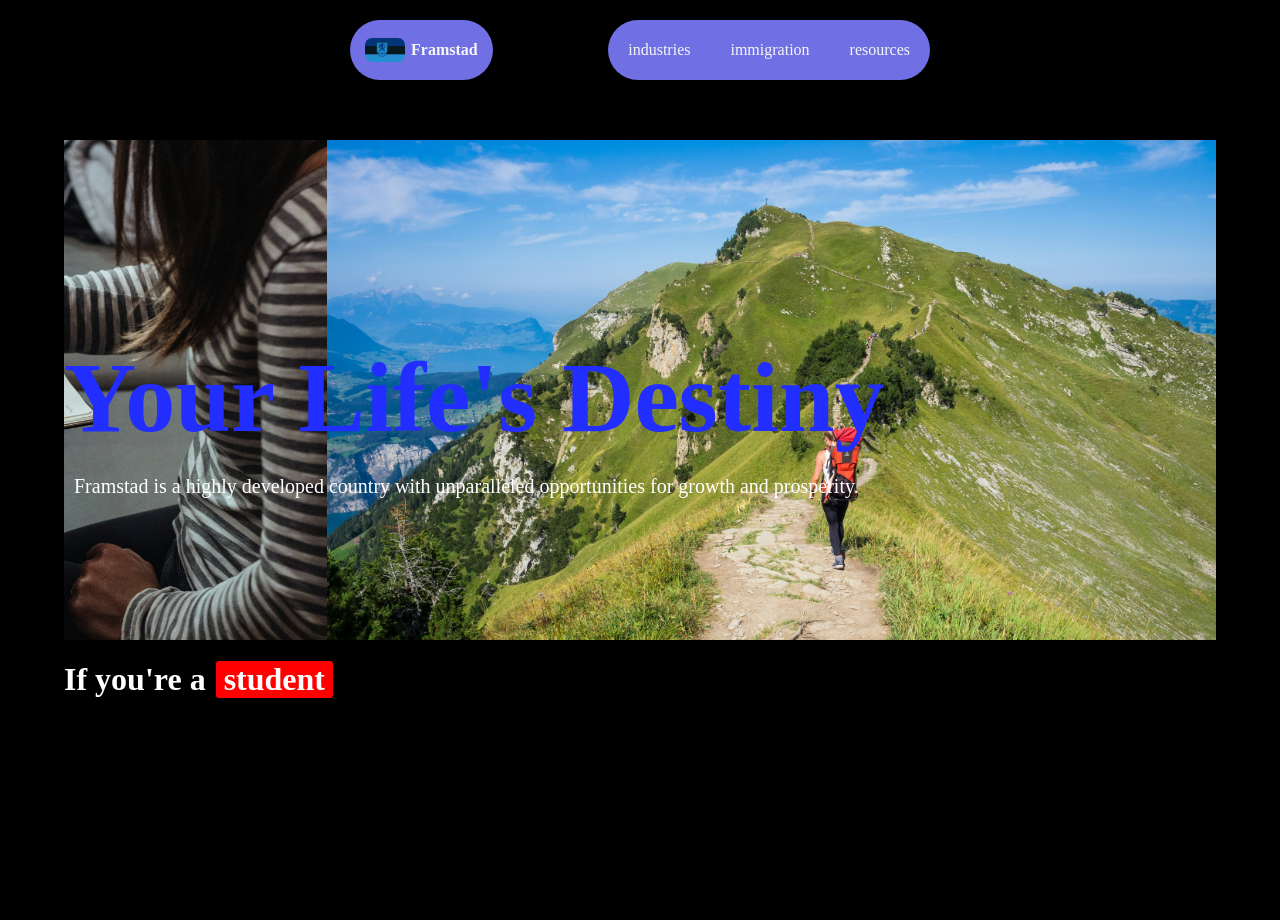
==== home.html @ c0bab6f6 "[feature] initial works..." ====
<!DOCTYPE html>
<html>
    <head>
        <link rel="stylesheet" href="home_style.css">
    </head>
    <body>
        <div class="container">
            <div class="logo">
                <img src="resources/imgs/Document.png" width=40px>
                <p>Framstad</p>
            </div>

            <div class="nav-bar">
                <a>industries</a>
                <a>immigration</a>
                <a>resources</a>
            </div>
        </div>
        <div class="main-content">
            <div class="slider">
                <div class="overlay">
                    <h1>Your Life's Destiny</h1>
                    <p>Framstad is a highly developed country with unparalleled opportunities for growth and prosperity.</p>
                </div>
                <div class="track">
                    <img src="resources/narrative_imgs/img1.jpg" />
                    <img src="resources/narrative_imgs/img2.jpg" />
                    <img src="resources/narrative_imgs/img3.jpg" />
                    <img src="resources/narrative_imgs/img4.jpg" />
                    <img src="resources/narrative_imgs/img1.jpg" />
                    <img src="resources/narrative_imgs/img2.jpg" />
                    <img src="resources/narrative_imgs/img3.jpg" />
                    <img src="resources/narrative_imgs/img4.jpg" />
                    <img src="resources/narrative_imgs/img1.jpg" />
                    <img src="resources/narrative_imgs/img2.jpg" />
                    <img src="resources/narrative_imgs/img3.jpg" />
                    <img src="resources/narrative_imgs/img4.jpg" />
                    <img src="resources/narrative_imgs/img1.jpg" />
                    <img src="resources/narrative_imgs/img2.jpg" />
                </div>
            </div>
            <div class="info-section">
                <h1 style="font-family:'Space Grotesk'">If you're a </h1>
                <h1 style="font-family:'Space Grotesk'" id="rotator"></h1>
            </div>
                
            
            
        </div>
        
        <script src="script.js"></script>
    </body>
</html>
---- home_style.css ----
.container {
    display: flex;
    align-items: center;
    justify-content: space-between;
    max-width: 580px;

    margin-top: 20px;
    margin-left: auto;
    margin-right: auto;

}


.logo {
    display: flex;
    gap: 6px;
    align-items: center;
    height:60px;
    padding-left:15px;
    padding-right:15px;

    font-family: "Space Grotesk";
    font-weight: bolder;

    border-radius: 100px;
    background-color:rgb(112, 112, 228);
    transition: background-color 0.5s;

    cursor: pointer;
}
.logo img {
    object-fit: contain;
    border-radius: 7px;
}
.logo p {
    color: whitesmoke;
    
    transition: color 0.3s;
}
.logo:hover p {
    color: rgb(94, 61, 155);
}
.logo:hover {
    background-color:rgb(136, 180, 235);
}

.nav-bar {
    display: flex;
    align-items: center;
    justify-content:space-between;

    height:60px;

    border-radius: 100px;
    background-color:rgb(112, 112, 228);
}
.nav-bar a {
    padding: 14px;
    padding-left: 10px;
    padding-right: 10px;

    margin-left: 10px;
    margin-right: 10px;

    cursor: pointer;
    border-radius: 100px;
    color: whitesmoke;
    transition: background-color 0.5s;
    transition: color 0.3s;
}
.nav-bar a:hover {
    background-color:rgb(136, 180, 235);
    color: rgb(94, 61, 155);
}

body {
    background-color:black;
    width: 90vw;
    height: 100vh;
    margin: 0;
    margin-left:auto;
    margin-right:auto;
    padding: 0;
}
* {
    color:white;
    font-family: "Sora";
}

.info-section {
    display: flex;
    justify-content: flex-start;
    gap:10px;

    margin-left: auto;
    margin-right: auto;
}

#rotator {
    position: relative;
    min-width: 180px;
    font-weight: 600;
}
#rotator::after {
    content: "student";
    animation: rotate-text 3s steps(1, end) infinite;
    display: inline-block;
    background-color: rgb(255, 0, 0);
    padding: 0 8px;
    border-radius: 3px;
}
@keyframes rotate-text {
    0% { content: "student"; }
    33% { content: "doctor"; }
    66% { content: "startup founder"; }
    100% { content: "student"; }
}


.slider {
    margin-top: 60px;
    overflow: hidden;
    width: 100%;
    position: relative;
}
.overlay {
    position: absolute;
    top: 200px;
    left: 0;
    width: 100%;
    height: 100%;
    pointer-events: none;
    z-index: 2;
}
.overlay h1 {
    font-family:'Space Grotesk';
    width:100vw;
    color:rgb(34, 45, 255);
    font-size: 100px;
    margin: 0;
}
.overlay p {
    margin-left: 10px;
    font-size: 20px;
}
.track {
  display: flex;
  width: max-content;
  animation: roll 25s linear;
}
.track img {
  height: 500px;
  flex-shrink: 0;
}
@keyframes scroll-once {
  from {
    transform: translateX(0);
  }
  to {
    transform: translateX(var(--end));
  }
}


@media(max-width: 600px) {
    body {
        width: 100vw;
    }
}
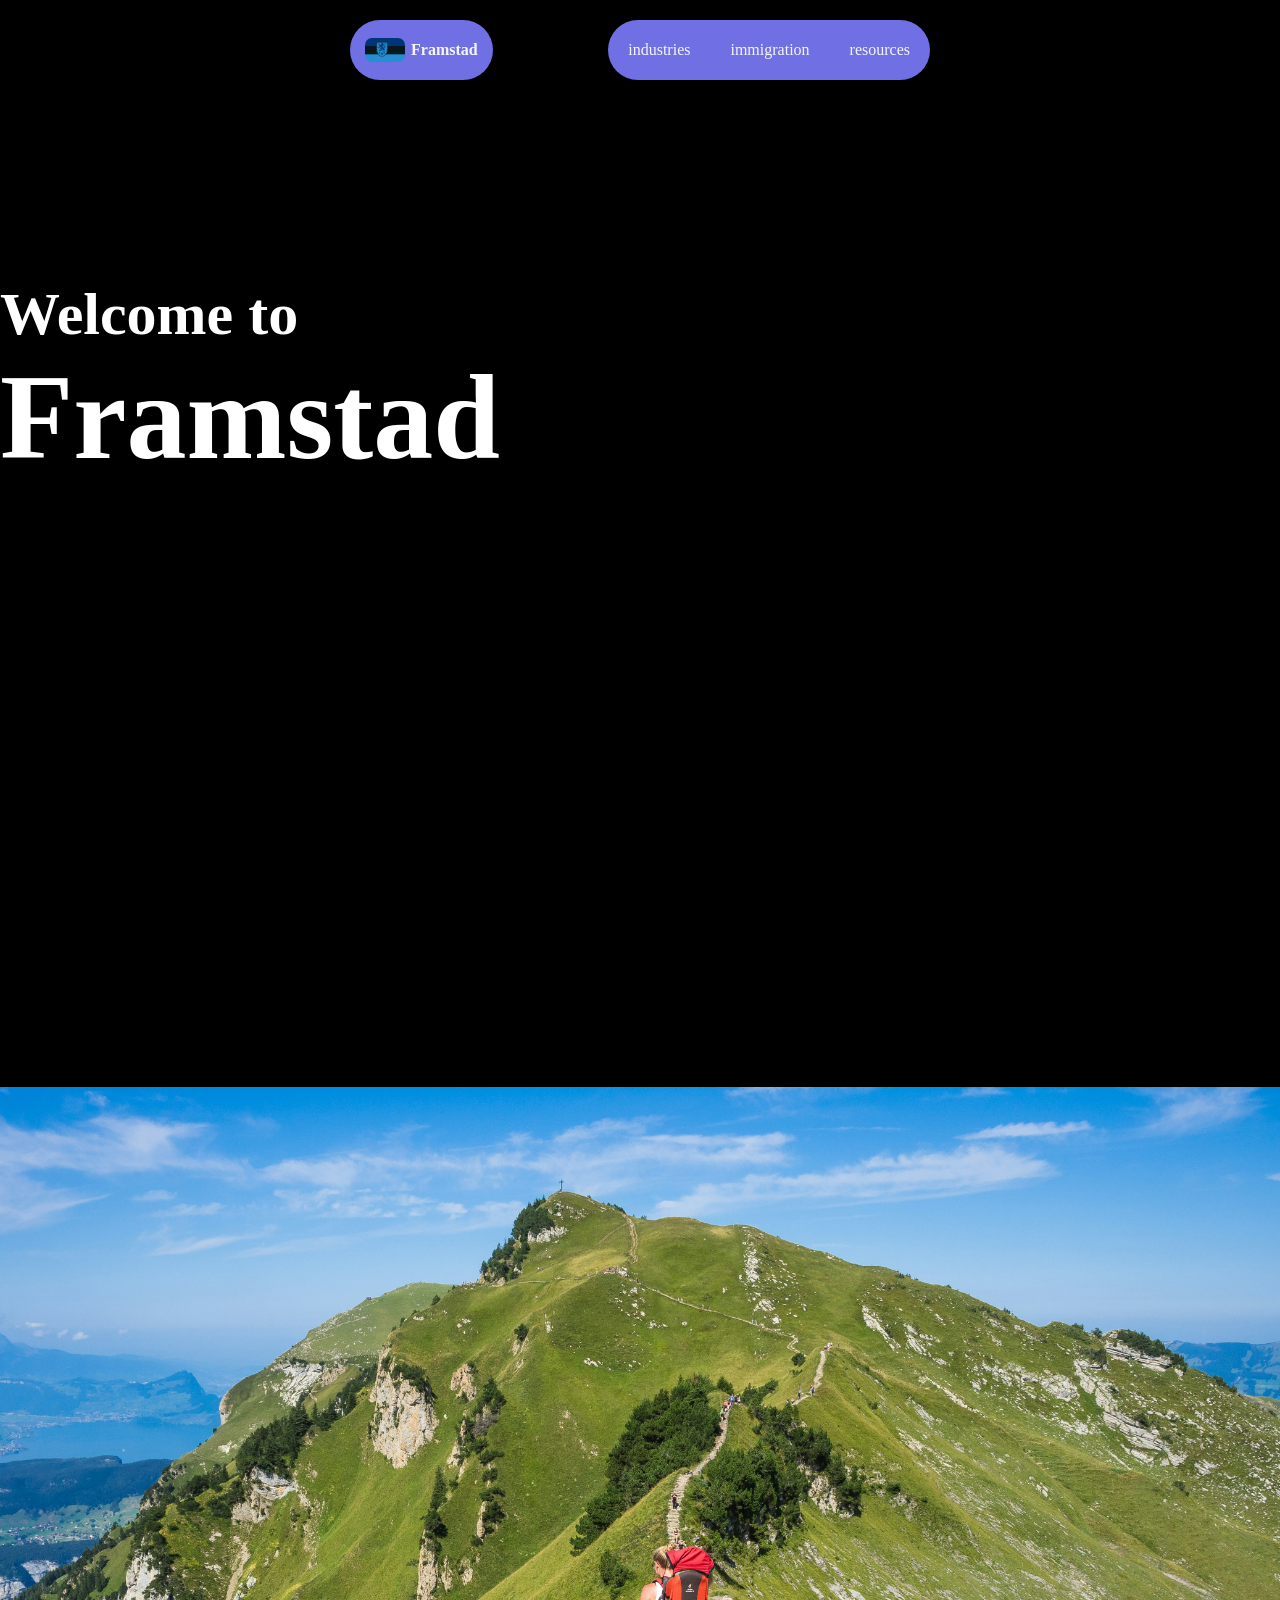
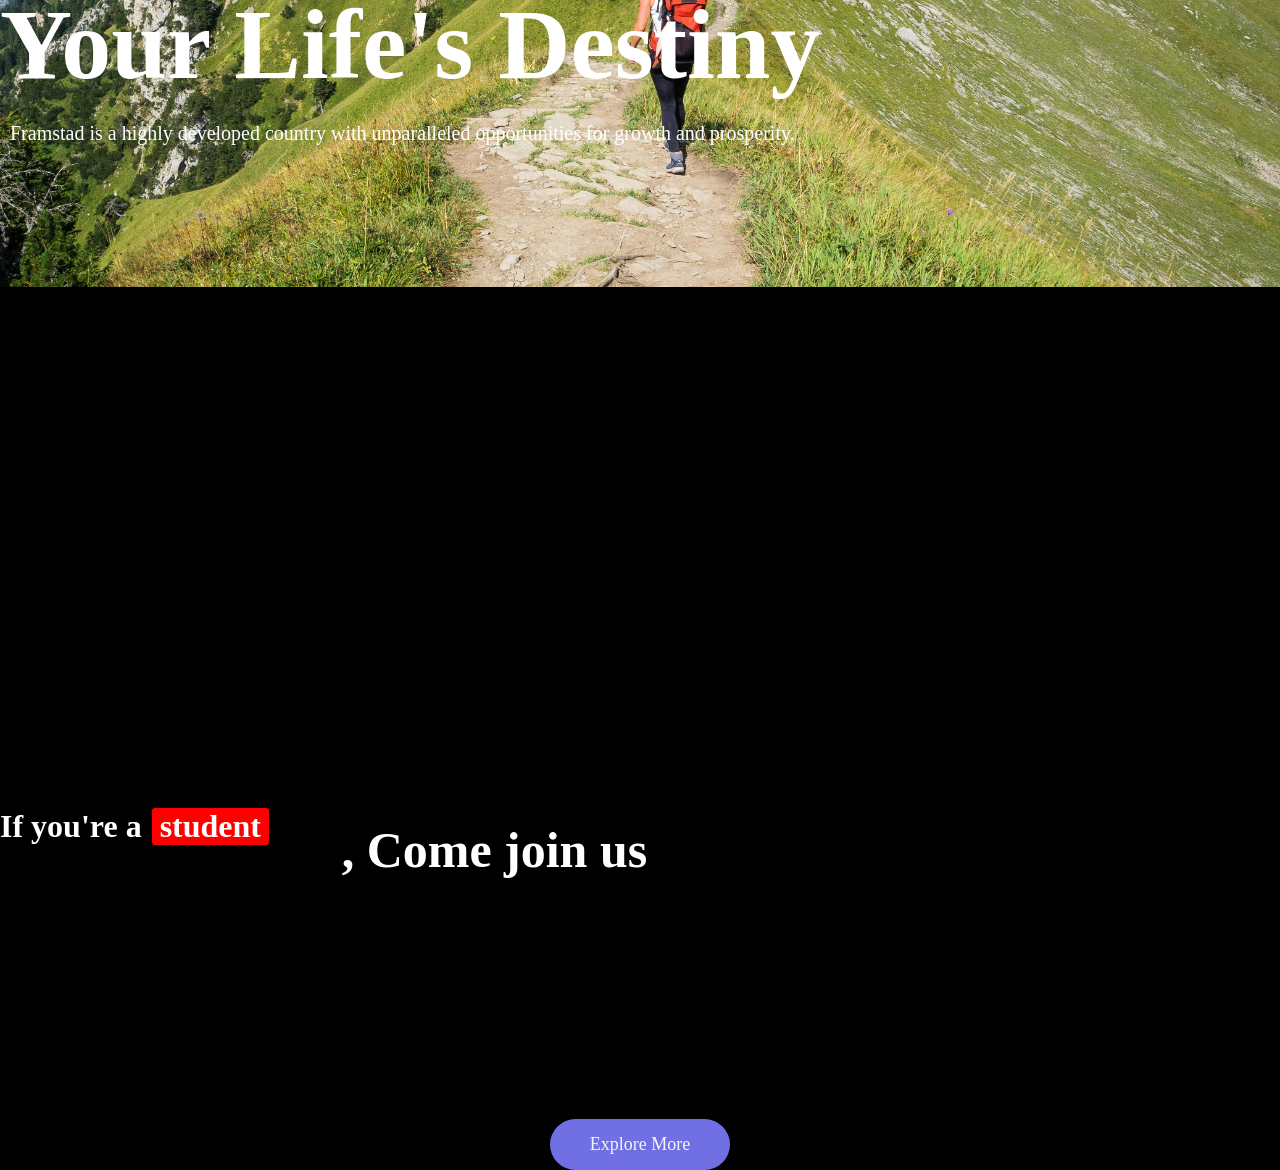
==== commit e0bf52dd: "[feature] main page finished" ====
--- a/home.html
+++ b/home.html
@@ -16,7 +16,14 @@
                 <a>resources</a>
             </div>
         </div>
+        <video class="title-video" autoplay muted loop>
+            <source src="resources/14523608_3840_2160_30fps.mp4" type="video/mp4">
+        </video>
         <div class="main-content">
+            <div class="title">
+                <h1 style="font-family:'Space Grotesk'; font-size:60px;">Welcome to</h1>
+                <h1 style="font-family:'Space Grotesk'; font-size:120px; margin-bottom:50px;">Framstad</h1>
+            </div>
             <div class="slider">
                 <div class="overlay">
                     <h1>Your Life's Destiny</h1>
@@ -42,10 +49,9 @@
             <div class="info-section">
                 <h1 style="font-family:'Space Grotesk'">If you're a </h1>
                 <h1 style="font-family:'Space Grotesk'" id="rotator"></h1>
+                <h1 id="text" style="font-family:'Space Grotesk'">, Come join us</h1>
             </div>
-                
-            
-            
+            <button class="explore-more">Explore More</button>
         </div>
         
         <script src="script.js"></script>
--- a/home_style.css
+++ b/home_style.css
@@ -8,6 +8,26 @@
     margin-left: auto;
     margin-right: auto;
 
+}
+.title-video {
+    position: fixed;
+    top: 0;
+    left: 0;
+    width: 100vw;
+    height: 100vh;
+    object-fit: cover;
+    z-index: -1;
+    opacity: 1;
+    transition: opacity 0.8s ease-in-out;
+}
+.title {
+    position: relative;
+    justify-self:center;
+    margin-top: 200px;
+}
+.title h1 {
+    margin:0;
+    z-index: 1;
 }
 
 
@@ -73,28 +93,45 @@
     color: rgb(94, 61, 155);
 }
 
-body {
-    background-color:black;
-    width: 90vw;
-    height: 100vh;
-    margin: 0;
-    margin-left:auto;
-    margin-right:auto;
-    padding: 0;
-}
-* {
-    color:white;
-    font-family: "Sora";
+
+.slider {
+    position: relative;
+    overflow: hidden;
 }
 
 .info-section {
     display: flex;
     justify-content: flex-start;
     gap:10px;
-
-    margin-left: auto;
-    margin-right: auto;
-}
+    padding-top: 500px;
+    padding-bottom: 100px;
+    justify-self:center;
+}
+.explore-more {
+    display: block;
+    margin: 100px auto 150px auto;
+    padding: 15px 40px;
+    font-size: 18px;
+    font-family: 'Space Grotesk';
+    background-color: rgb(112, 112, 228);
+    color: whitesmoke;
+    border: none;
+    border-radius: 100px;
+    cursor: pointer;
+    transition: background-color 0.3s;
+}
+.explore-more:hover {
+    background-color: rgb(136, 180, 235);
+}
+.explore-more:hover {
+    background-color: rgb(136, 180, 235);
+}
+.info-section #text {
+    align-self:center;
+    margin-bottom: 40px;
+    font-size: 50px;
+}
+
 
 #rotator {
     position: relative;
@@ -118,14 +155,14 @@
 
 
 .slider {
-    margin-top: 60px;
+    margin-top: 600px;
     overflow: hidden;
     width: 100%;
     position: relative;
 }
 .overlay {
     position: absolute;
-    top: 200px;
+    top: 500px;
     left: 0;
     width: 100%;
     height: 100%;
@@ -135,7 +172,7 @@
 .overlay h1 {
     font-family:'Space Grotesk';
     width:100vw;
-    color:rgb(34, 45, 255);
+    /* color:rgb(34, 45, 255); */
     font-size: 100px;
     margin: 0;
 }
@@ -149,8 +186,22 @@
   animation: roll 25s linear;
 }
 .track img {
-  height: 500px;
+  height: 800px;
   flex-shrink: 0;
+}
+
+
+body {
+    background-color:black;
+    height: 100vh;
+    margin: 0;
+    margin-left:auto;
+    margin-right:auto;
+    padding: 0;
+}
+* {
+    color:white;
+    font-family: "Sora";
 }
 @keyframes scroll-once {
   from {
@@ -160,10 +211,3 @@
     transform: translateX(var(--end));
   }
 }
-
-
-@media(max-width: 600px) {
-    body {
-        width: 100vw;
-    }
-}
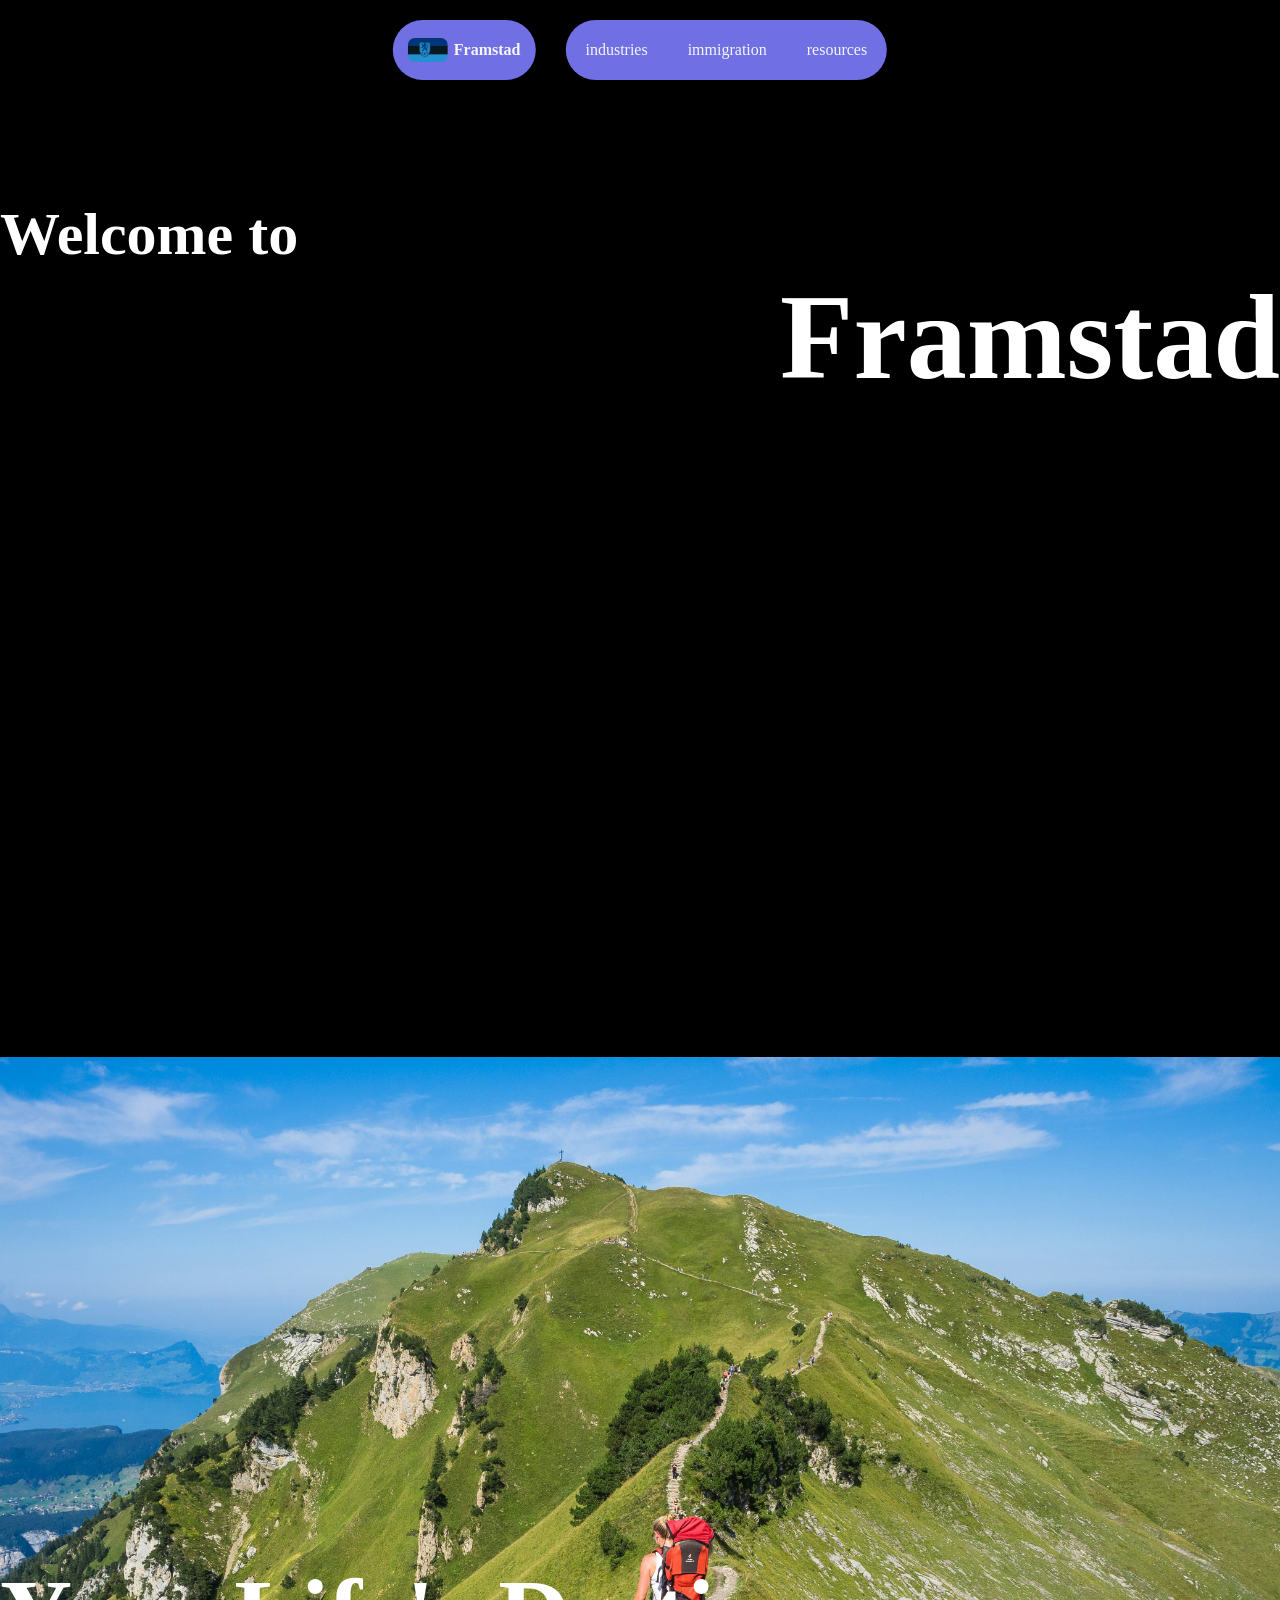
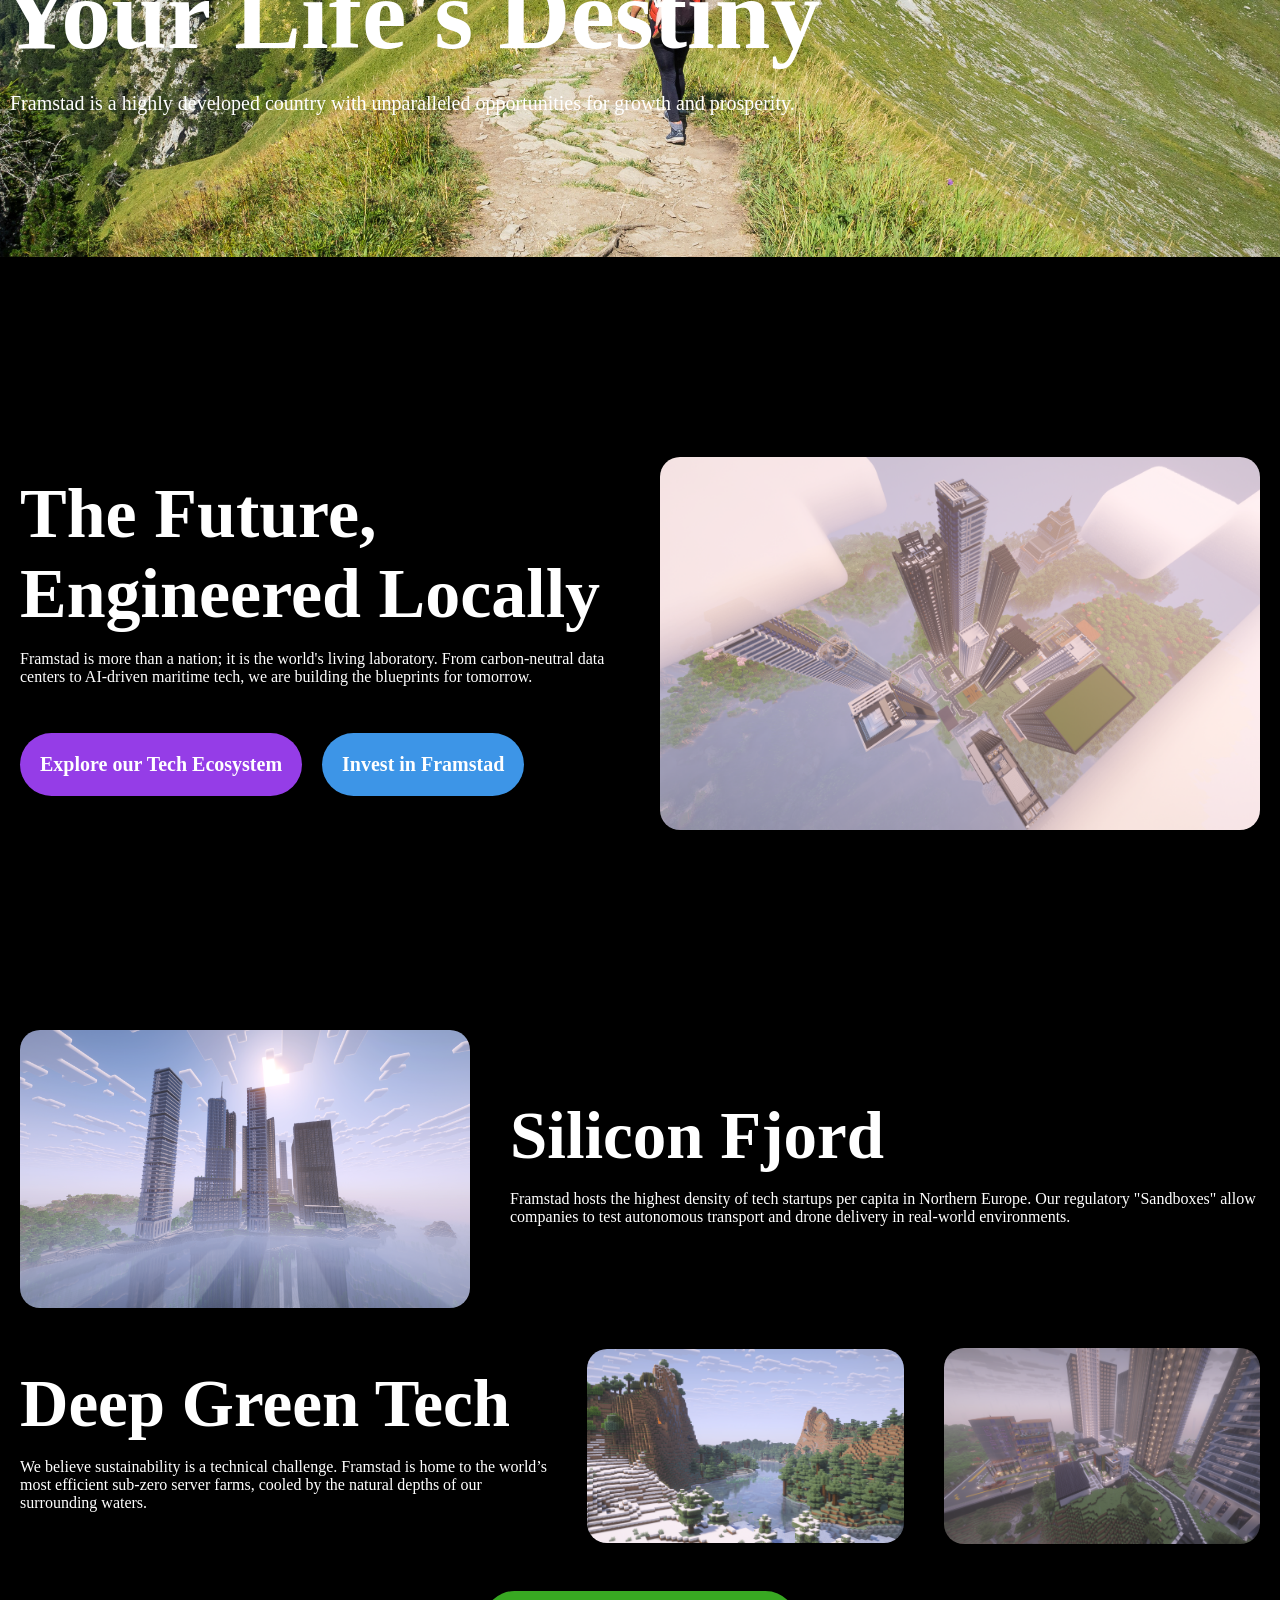
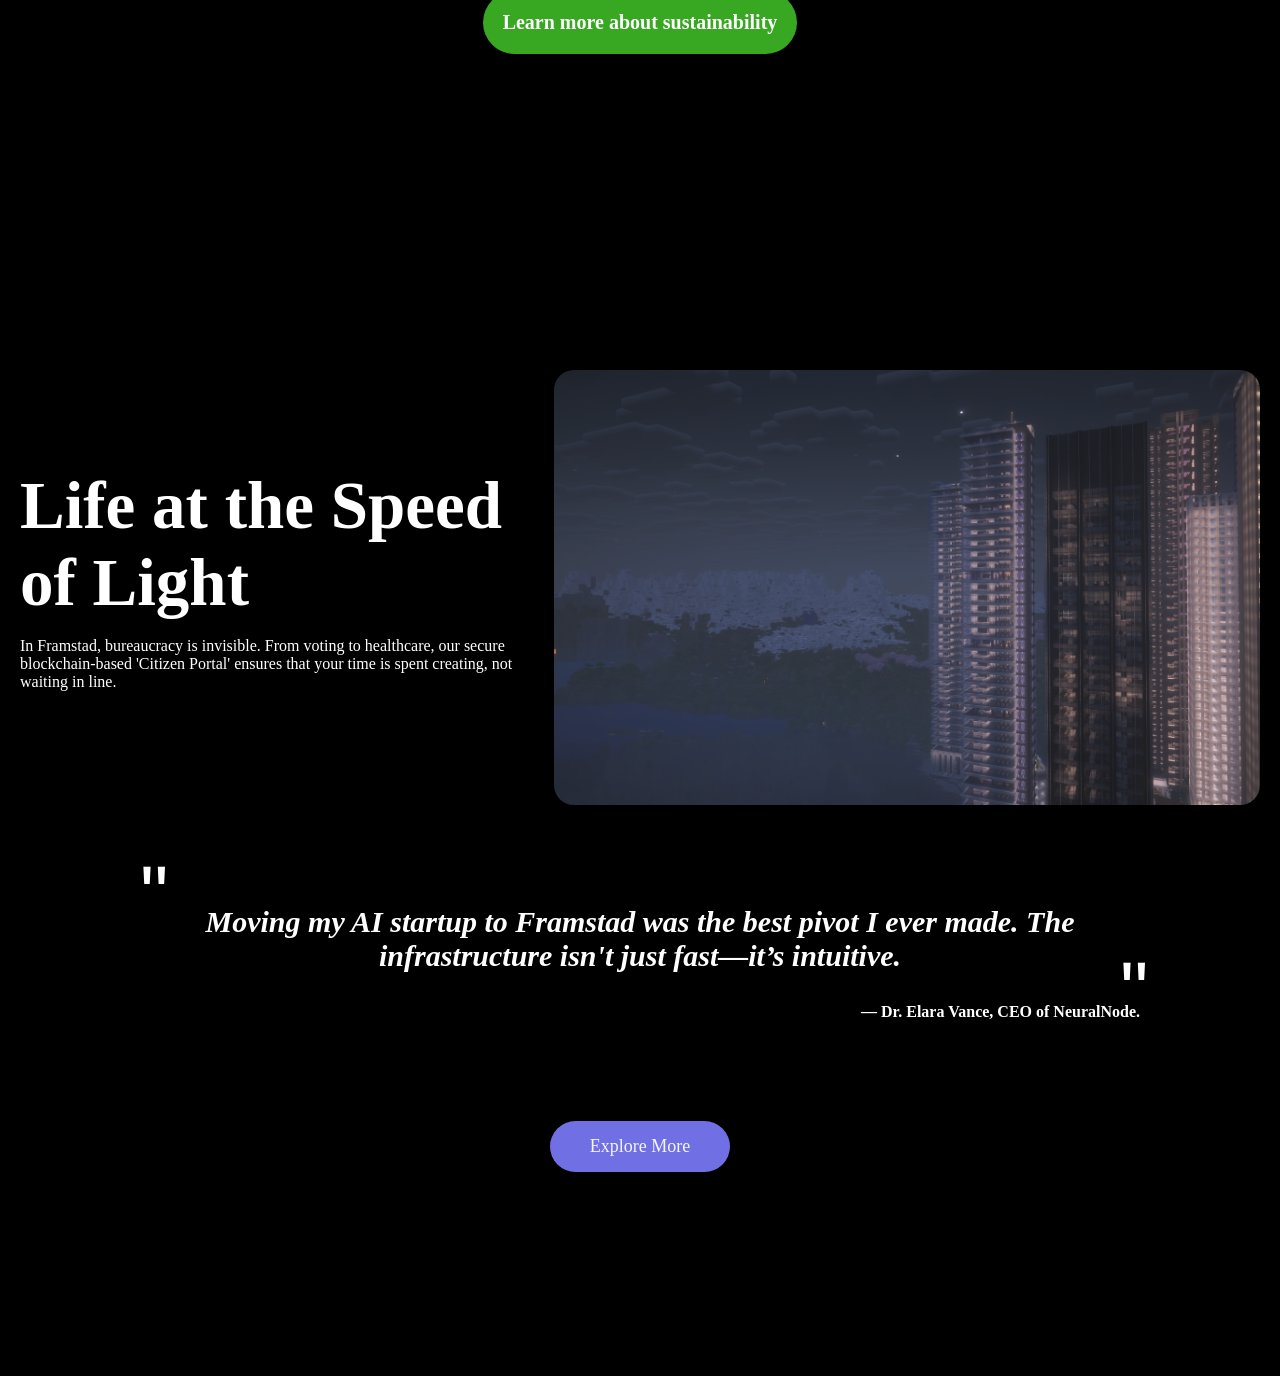
==== commit 23ccc564: "[feature] home page design finish" ====
--- a/home.html
+++ b/home.html
@@ -5,24 +5,27 @@
     </head>
     <body>
         <div class="container">
-            <div class="logo">
+            <div class="logo" id="logo-btn">
                 <img src="resources/imgs/Document.png" width=40px>
                 <p>Framstad</p>
             </div>
 
             <div class="nav-bar">
-                <a>industries</a>
-                <a>immigration</a>
-                <a>resources</a>
+                <a href="title_pages/industries.html">industries</a>
+                <a href="title_pages/immigration.html">immigration</a>
+                <a href="title_pages/resources.html">resources</a>
             </div>
         </div>
         <video class="title-video" autoplay muted loop>
-            <source src="resources/14523608_3840_2160_30fps.mp4" type="video/mp4">
+            <source src="resources/vids/14523608_3840_2160_30fps.mp4" type="video/mp4">
         </video>
         <div class="main-content">
             <div class="title">
                 <h1 style="font-family:'Space Grotesk'; font-size:60px;">Welcome to</h1>
-                <h1 style="font-family:'Space Grotesk'; font-size:120px; margin-bottom:50px;">Framstad</h1>
+                <div style="display:flex; gap:40px; align-items: center; justify-content: flex-end;">
+                    <h1 style="font-family:'Space Grotesk'; font-size:120px; margin-bottom:50px;">Framstad</h1>
+                </div>
+                
             </div>
             <div class="slider">
                 <div class="overlay">
@@ -46,12 +49,59 @@
                     <img src="resources/narrative_imgs/img2.jpg" />
                 </div>
             </div>
-            <div class="info-section">
-                <h1 style="font-family:'Space Grotesk'">If you're a </h1>
-                <h1 style="font-family:'Space Grotesk'" id="rotator"></h1>
-                <h1 id="text" style="font-family:'Space Grotesk'">, Come join us</h1>
+
+            <div class="head1">
+                <div class="text">
+                    <h1>The Future, Engineered Locally</h1>
+                    <p>Framstad is more than a nation; it is the world's living laboratory. From carbon-neutral data centers to AI-driven maritime tech, we are building the blueprints for tomorrow.</p>
+                    <div class="buttons">
+                        <h2 id="button1">Explore our Tech Ecosystem</h2>
+                        <h2 id="button2">Invest in Framstad</h2>
+                    </div>
+                </div>
+                <img src="resources/mc_images/z10.png" width="400px">
             </div>
+
+            <div class="head2">
+                <img src="resources/mc_images/z7.png" width="250px">
+                <div class="text">
+                    <h1>Silicon <b>Fjord</b></h1>
+                    <p>Framstad hosts the highest density of tech startups per capita in Northern Europe. Our regulatory "Sandboxes" allow companies to test autonomous transport and drone delivery in real-world environments.</p>
+                </div>
+            </div>
+
+            <div class="head3">
+                <div class="text">
+                    <h1>Deep Green Tech</h1>
+                    <p>We believe sustainability is a technical challenge. Framstad is home to the world’s most efficient sub-zero server farms, cooled by the natural depths of our surrounding waters.</p>
+                </div>
+                <img src="resources/mc_images/z15.png" width="250px">
+                <img src="resources/mc_images/z1.png" width="250px">
+            </div>
+
+            <div class="buttons">
+                <h2 style="margin-left:auto; margin-right:auto; max-width: 380px; background-color: rgb(56, 168, 34);" id="button1">Learn more about sustainability</h2>
+            </div>
+
+            <div class="head4">
+                <div class="text">
+                    <h1>Life at the Speed of Light</h1>
+                    <p>In Framstad, bureaucracy is invisible. From voting to healthcare, our secure blockchain-based 'Citizen Portal' ensures that your time is spent creating, not waiting in line.</p>
+                </div>
+                <img src="resources/mc_images/z13.png" width="400px">
+            </div>
+            <div class="quote" id="quote1">
+                <h3>Moving my AI startup to Framstad was the best pivot I ever made. The infrastructure isn't just fast—it’s intuitive.</h3>
+                <h4> — Dr. Elara Vance, CEO of NeuralNode.</h4>
+            </div>
+
+
+
+
             <button class="explore-more">Explore More</button>
+            <br>
+            <br>
+            <br>
         </div>
         
         <script src="script.js"></script>
--- a/home_style.css
+++ b/home_style.css
@@ -1,14 +1,48 @@
 .container {
     display: flex;
     align-items: center;
-    justify-content: space-between;
-    max-width: 580px;
-
-    margin-top: 20px;
-    margin-left: auto;
-    margin-right: auto;
-
-}
+    justify-content: center;
+    gap: 30px;
+    position: fixed;
+    top: 20px;
+    left: 50%;
+    transform: translateX(-50%);
+    z-index: 100;
+    opacity: 1;
+}
+
+.container.hidden {
+    animation: slideUp 0.4s ease-in-out forwards;
+    pointer-events: none;
+}
+
+.container.visible {
+    animation: slideDown 0.4s ease-in-out forwards;
+    pointer-events: auto;
+}
+
+@keyframes slideDown {
+    from {
+        transform: translate(-50%, -150%);
+        opacity: 0;
+    }
+    to {
+        transform: translate(-50%, 0);
+        opacity: 1;
+    }
+}
+
+@keyframes slideUp {
+    from {
+        transform: translate(-50%, 0);
+        opacity: 1;
+    }
+    to {
+        transform: translate(-50%, -150%);
+        opacity: 0;
+    }
+}
+
 .title-video {
     position: fixed;
     top: 0;
@@ -20,93 +54,160 @@
     opacity: 1;
     transition: opacity 0.8s ease-in-out;
 }
+
 .title {
     position: relative;
-    justify-self:center;
+    justify-self: center;
     margin-top: 200px;
 }
+
 .title h1 {
-    margin:0;
+    margin: 0;
     z-index: 1;
 }
 
-
 .logo {
     display: flex;
     gap: 6px;
     align-items: center;
-    height:60px;
-    padding-left:15px;
-    padding-right:15px;
-
-    font-family: "Space Grotesk";
-    font-weight: bolder;
-
+    height: 60px;
+    padding-left: 15px;
+    padding-right: 15px;
+    font-family: "Space Grotesk";
+    font-weight: bolder;
     border-radius: 100px;
-    background-color:rgb(112, 112, 228);
+    background-color: rgb(112, 112, 228);
     transition: background-color 0.5s;
-
     cursor: pointer;
 }
+
 .logo img {
     object-fit: contain;
     border-radius: 7px;
 }
+
 .logo p {
     color: whitesmoke;
-    
     transition: color 0.3s;
 }
+
 .logo:hover p {
     color: rgb(94, 61, 155);
 }
+
 .logo:hover {
-    background-color:rgb(136, 180, 235);
-}
+    background-color: rgb(136, 180, 235);
+}
+
+
+.title div {
+    padding-left: 100px;
+}
+
 
 .nav-bar {
     display: flex;
-    align-items: center;
-    justify-content:space-between;
-
-    height:60px;
-
+    position: sticky;
+    align-items: center;
+    justify-content: space-between;
+    height: 60px;
     border-radius: 100px;
-    background-color:rgb(112, 112, 228);
-}
+    background-color: rgb(112, 112, 228);
+}
+
 .nav-bar a {
-    padding: 14px;
-    padding-left: 10px;
-    padding-right: 10px;
-
+    padding: 14px 10px;
     margin-left: 10px;
     margin-right: 10px;
-
     cursor: pointer;
     border-radius: 100px;
     color: whitesmoke;
-    transition: background-color 0.5s;
-    transition: color 0.3s;
-}
+    transition: background-color 0.5s, color 0.3s;
+    text-decoration: none;
+}
+
 .nav-bar a:hover {
-    background-color:rgb(136, 180, 235);
+    background-color: rgb(136, 180, 235);
     color: rgb(94, 61, 155);
 }
 
-
 .slider {
+    margin-top: 600px;
+    overflow: hidden;
+    width: 100%;
     position: relative;
-    overflow: hidden;
+}
+
+.overlay {
+    position: absolute;
+    top: 500px;
+    left: 0;
+    width: 100%;
+    height: 100%;
+    pointer-events: none;
+    z-index: 2;
+}
+
+.overlay h1 {
+    font-family: 'Space Grotesk';
+    width: 100vw;
+    font-size: 100px;
+    margin: 0;
+}
+
+.overlay p {
+    margin-left: 10px;
+    font-size: 20px;
+}
+
+.track {
+    display: flex;
+    width: max-content;
+    animation: roll 25s linear;
+}
+
+.track img {
+    height: 800px;
+    flex-shrink: 0;
 }
 
 .info-section {
     display: flex;
     justify-content: flex-start;
-    gap:10px;
+    gap: 10px;
     padding-top: 500px;
     padding-bottom: 100px;
-    justify-self:center;
-}
+    justify-self: center;
+}
+
+.info-section #text {
+    align-self: center;
+    margin-bottom: 40px;
+    font-size: 50px;
+}
+
+#rotator {
+    position: relative;
+    min-width: 180px;
+    font-weight: 600;
+}
+
+#rotator::after {
+    content: "student";
+    animation: rotate-text 3s steps(1, end) infinite;
+    display: inline-block;
+    background-color: rgb(255, 0, 0);
+    padding: 0 8px;
+    border-radius: 3px;
+}
+
+@keyframes rotate-text {
+    0% { content: "student"; }
+    33% { content: "doctor"; }
+    66% { content: "startup founder"; }
+    100% { content: "student"; }
+}
+
 .explore-more {
     display: block;
     margin: 100px auto 150px auto;
@@ -120,94 +221,204 @@
     cursor: pointer;
     transition: background-color 0.3s;
 }
+
 .explore-more:hover {
     background-color: rgb(136, 180, 235);
 }
-.explore-more:hover {
-    background-color: rgb(136, 180, 235);
-}
-.info-section #text {
-    align-self:center;
-    margin-bottom: 40px;
-    font-size: 50px;
-}
-
-
-#rotator {
+.head1 {
+    display: flex;
+    align-items: center;
+    gap: 40px;
+    margin-top: 200px;
+
+    margin-left: 20px;
+    margin-right: 20px;
+}
+.head1 .text {
+    font-family: "Space Grotesk";
+    flex: 1;
+}
+.head1 .text h1 {
+    margin: 0;
+    font-weight: bolder;
+    font-size: 70px;
+}
+.head1 img {
+    flex: 1;
+    border-radius: 20px;
+    object-fit: cover;
+}
+
+
+.head2 {
+    display: flex;
+    flex-wrap:wrap;
+    align-items: center;
+    gap: 40px;
+    margin-top: 200px;
+
+    margin-left: 20px;
+    margin-right: 20px;
+}
+.head2 .text {
+    font-family: "Space Grotesk";
+    flex: 1;
+}
+.head2 .text h1 {
+    margin: 0;
+    font-weight: bolder;
+    font-size: 67px;
+}
+.head2 img {
+    flex: 0.6;
+    border-radius: 20px;
+    margin:0;
+    object-fit: cover;
+}
+
+
+.head3 {
+    display: flex;
+    flex-wrap:wrap;
+    align-items: center;
+    gap: 40px;
+    margin-top: 40px;
+
+    margin-left: 20px;
+    margin-right: 20px;
+}
+.head3 .text {
+    font-family: "Space Grotesk";
+    flex: 1;
+}
+.head3 .text h1 {
+    margin: 0;
+    font-weight: bolder;
+    font-size: 67px;
+}
+.head3 img {
+    flex: 0.6;
+    border-radius: 20px;
+    margin:0;
+    object-fit: cover;
+}
+
+
+.head4 {
+    display: flex;
+    flex-wrap:wrap;
+    align-items: center;
+    gap: 40px;
+    margin-top: 300px;
+
+    margin-left: 20px;
+    margin-right: 20px;
+}
+.head4 .text {
+    font-family: "Space Grotesk";
+    flex: 0.7;
+}
+.head4 .text h1 {
+    margin: 0;
+    font-weight: bolder;
+    font-size: 67px;
+}
+.head4 img {
+    flex: 1;
+    border-radius: 20px;
+    margin:0;
+    object-fit: cover;
+}
+
+.quote {
+    display: flex;
     position: relative;
-    min-width: 180px;
-    font-weight: 600;
-}
-#rotator::after {
-    content: "student";
-    animation: rotate-text 3s steps(1, end) infinite;
-    display: inline-block;
-    background-color: rgb(255, 0, 0);
-    padding: 0 8px;
-    border-radius: 3px;
-}
-@keyframes rotate-text {
-    0% { content: "student"; }
-    33% { content: "doctor"; }
-    66% { content: "startup founder"; }
-    100% { content: "student"; }
-}
-
-
-.slider {
-    margin-top: 600px;
-    overflow: hidden;
-    width: 100%;
-    position: relative;
-}
-.overlay {
+    flex-direction:column;
+    justify-content: center;
+    margin: 30px;
+    max-width: 1000px;
+
+    margin-left: auto;
+    margin-right: auto;
+}
+.quote h3 {
+    font-family: "Space Grotesk";
+    font-weight: bolder;
+    font-style:italic;
+    text-align: center;
+    font-size: 30px;
+
+    margin: 0;
+}
+.quote h4 {
+    font-family: "Space Grotesk";
+    margin:0;
+    margin-top: 30px;
+    align-self:flex-end;
+}
+.quote::after {
+    content: '"';
     position: absolute;
-    top: 500px;
-    left: 0;
-    width: 100%;
-    height: 100%;
-    pointer-events: none;
-    z-index: 2;
-}
-.overlay h1 {
-    font-family:'Space Grotesk';
-    width:100vw;
-    /* color:rgb(34, 45, 255); */
-    font-size: 100px;
-    margin: 0;
-}
-.overlay p {
-    margin-left: 10px;
+    bottom: 80px;
+    font-family: sans-serif;
+    font-size: 80px;
+}
+.quote::before {
+    content: '"';
+    position: absolute;
+    left: 980px;
+    top: 40px;
+    font-family: sans-serif;
+    font-size: 80px;
+}
+
+#quote1 {
+    margin-top: 100px;
+}
+
+
+.buttons {
+    display: flex;
+    gap: 20px;
+    margin-top: 30px;
+}
+
+.buttons h2 {
+    padding: 20px;
+    border-radius: 100px;
+
+    max-width:300px;
+    max-height: 60px;
+    cursor: pointer;
+    text-align: center;
+
     font-size: 20px;
 }
-.track {
-  display: flex;
-  width: max-content;
-  animation: roll 25s linear;
-}
-.track img {
-  height: 800px;
-  flex-shrink: 0;
-}
-
+
+.buttons #button1{
+    background-color: rgb(149, 61, 231);
+}
+.buttons #button2{
+    background-color: rgb(61, 149, 231);
+}
 
 body {
-    background-color:black;
+    background-color: black;
     height: 100vh;
     margin: 0;
-    margin-left:auto;
-    margin-right:auto;
     padding: 0;
 }
+
 * {
-    color:white;
+    color: white;
     font-family: "Sora";
 }
+
 @keyframes scroll-once {
-  from {
-    transform: translateX(0);
-  }
-  to {
-    transform: translateX(var(--end));
-  }
-}
+    from {
+        transform: translateX(0);
+    }
+    to {
+        transform: translateX(var(--end));
+    }
+}
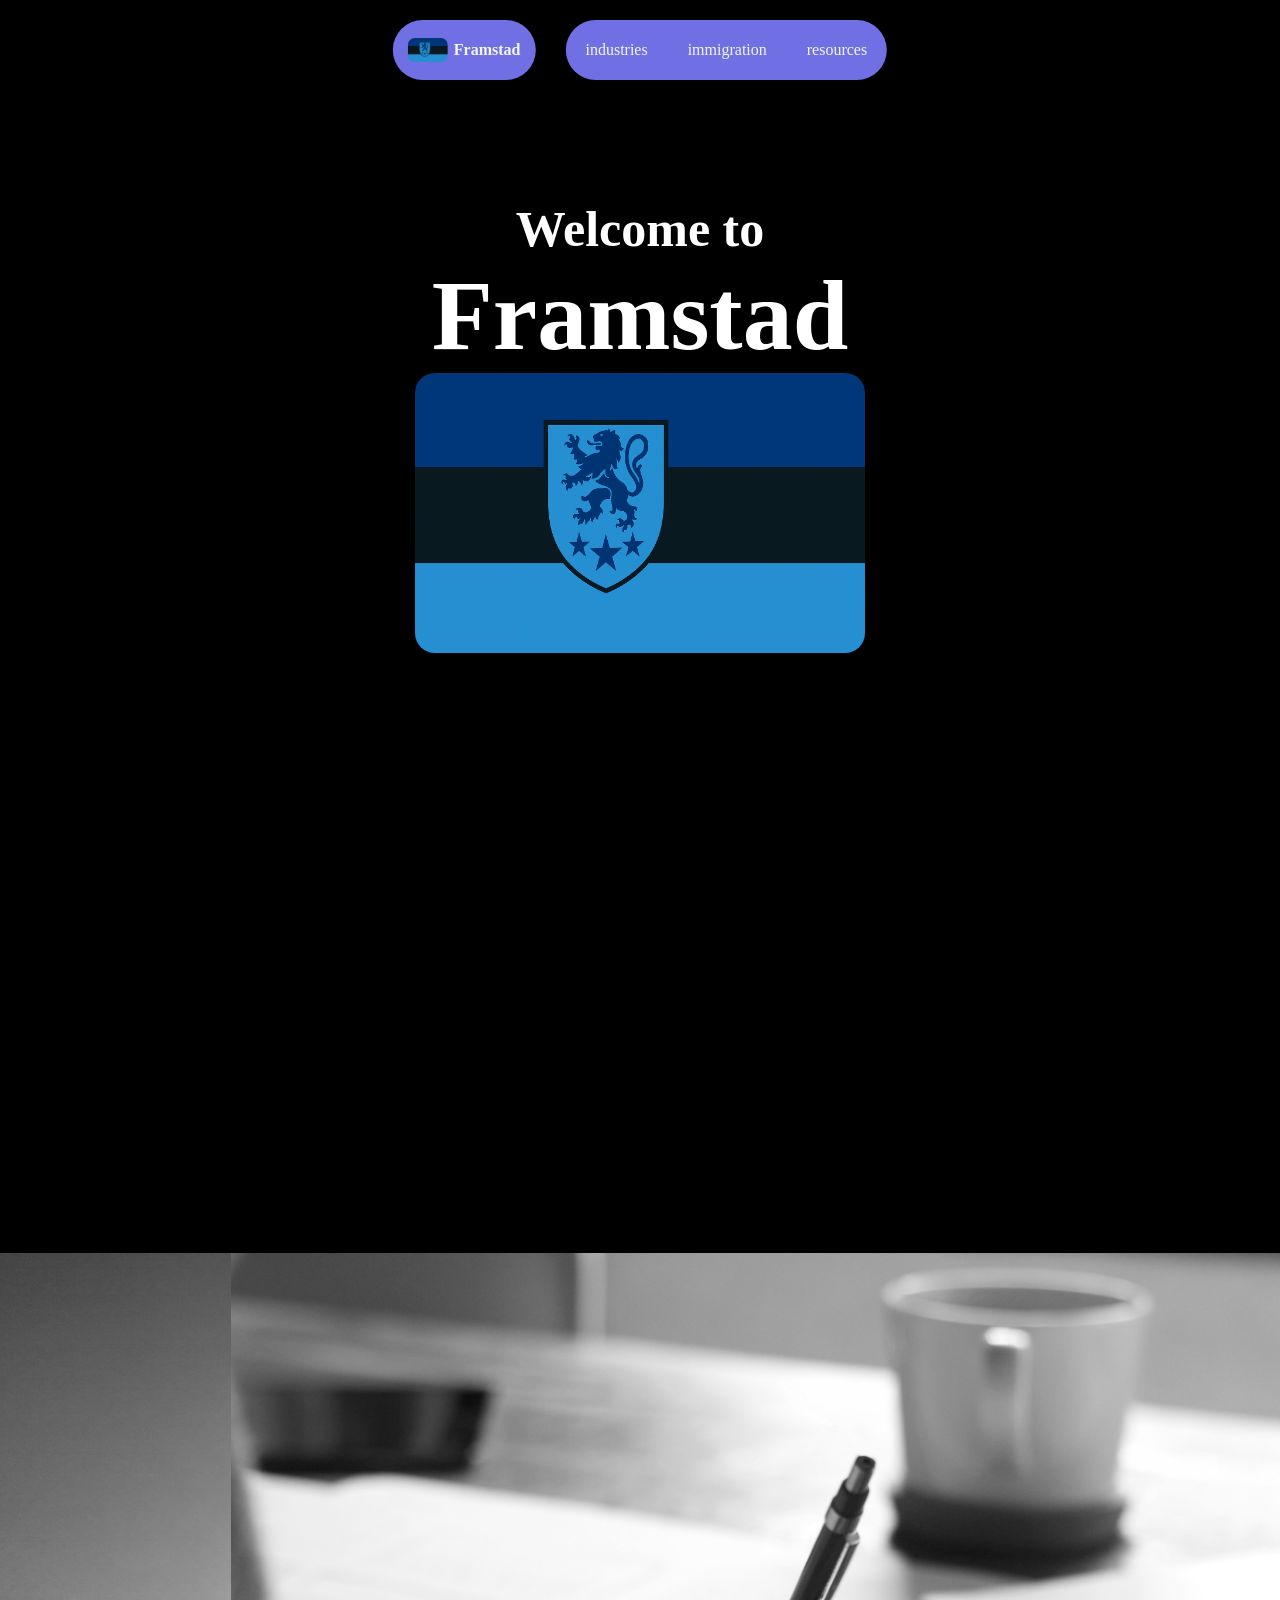
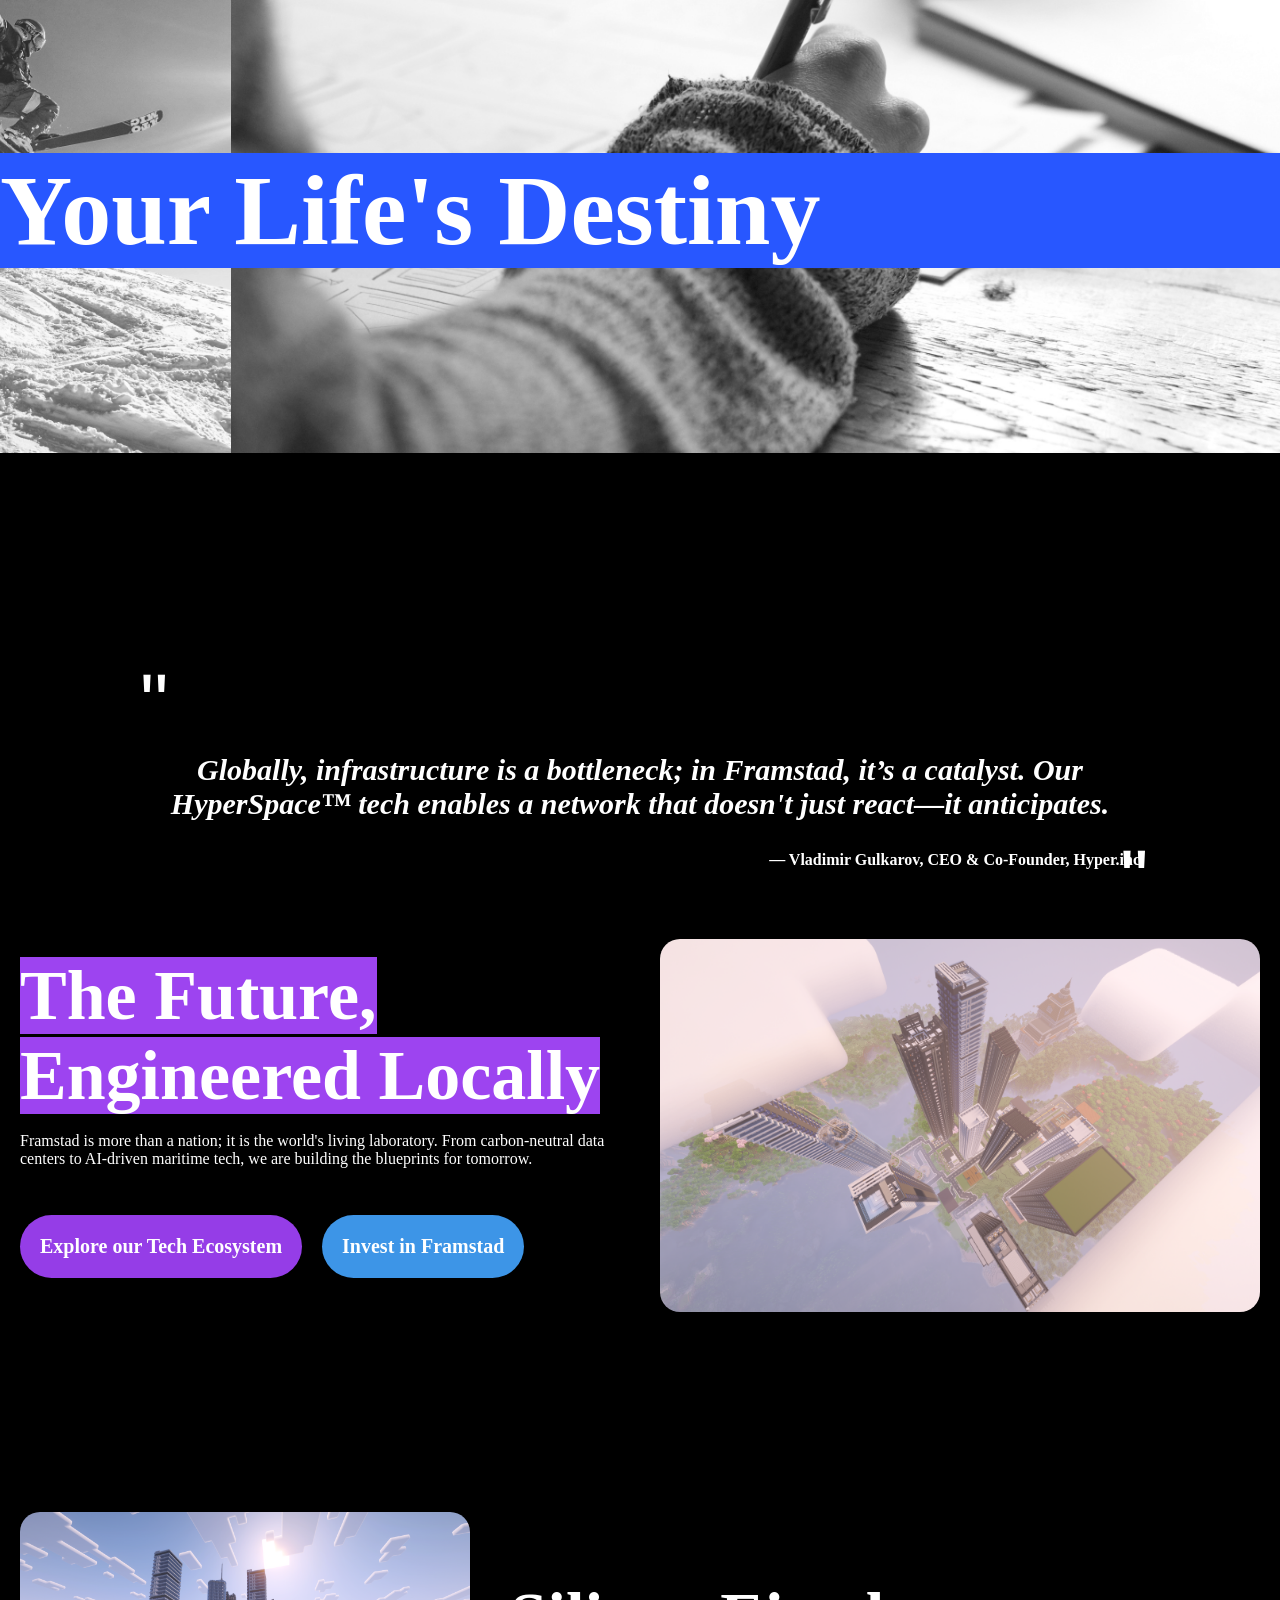
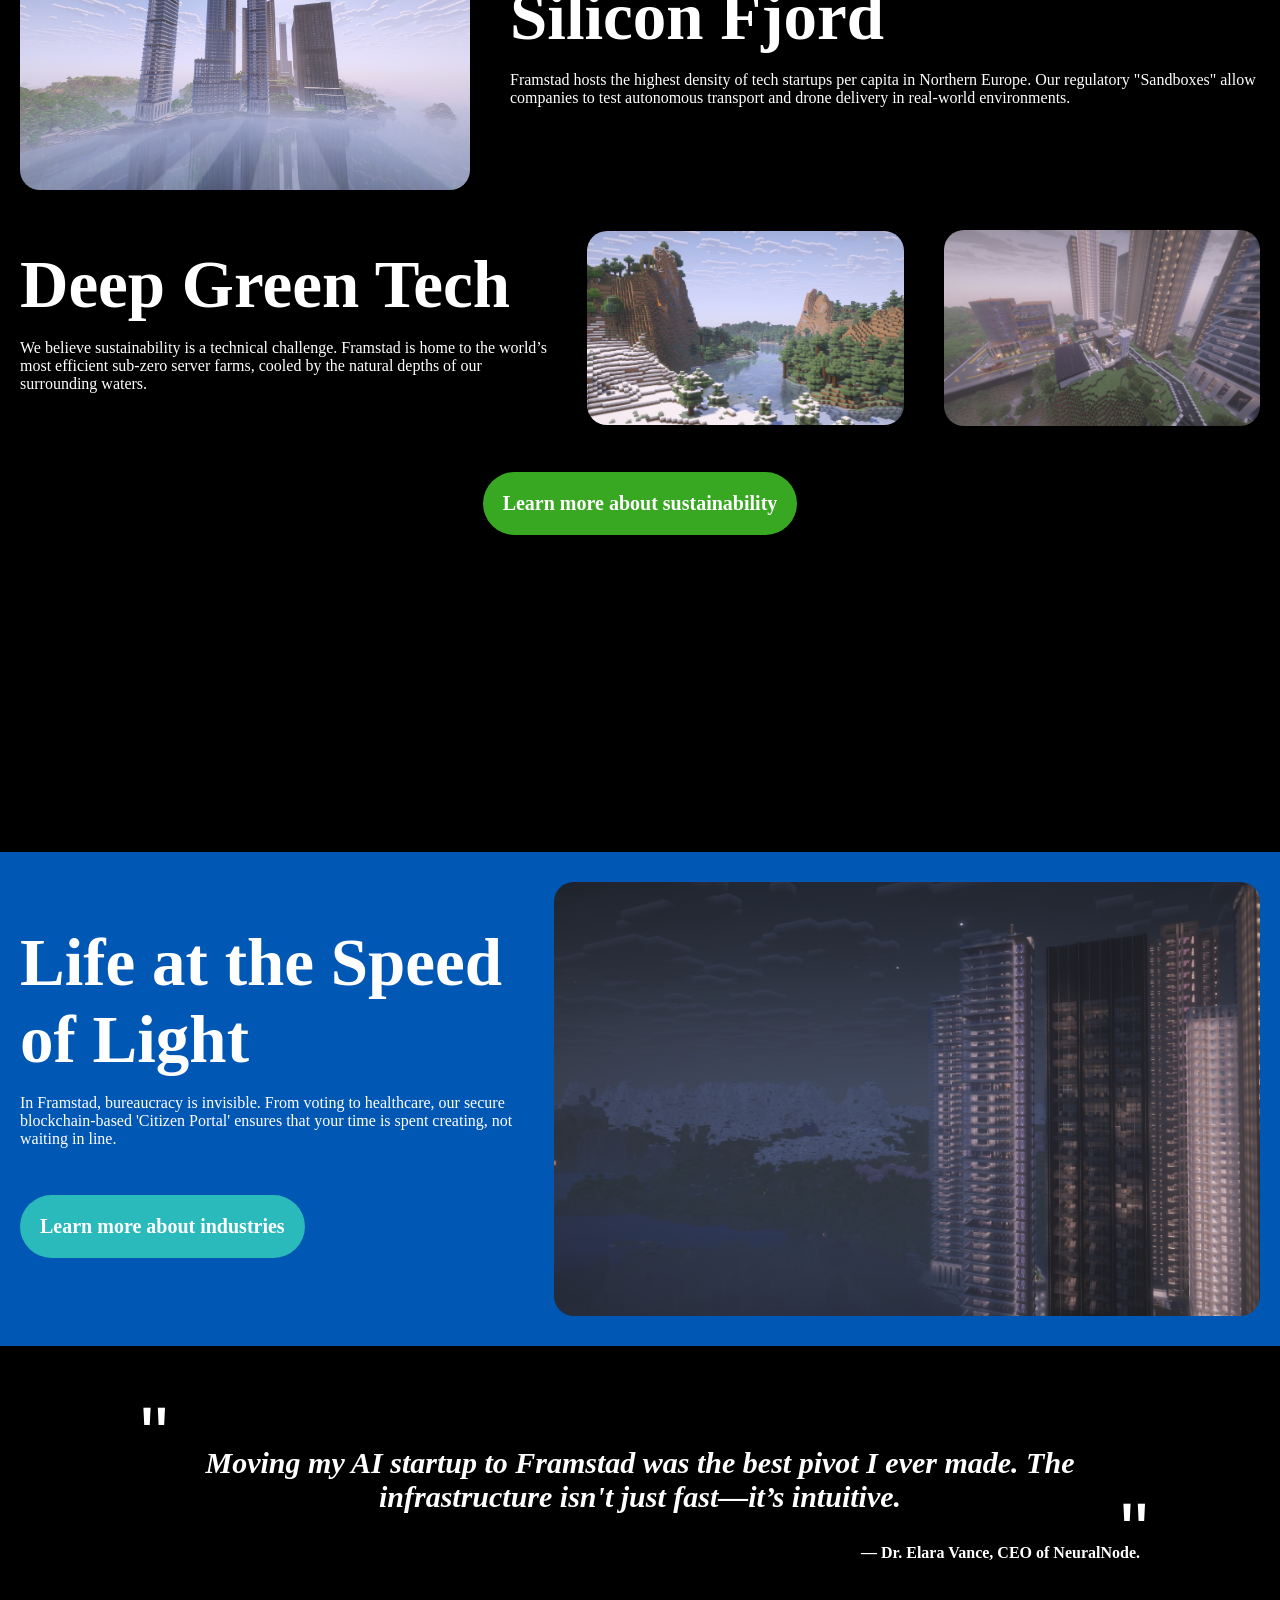
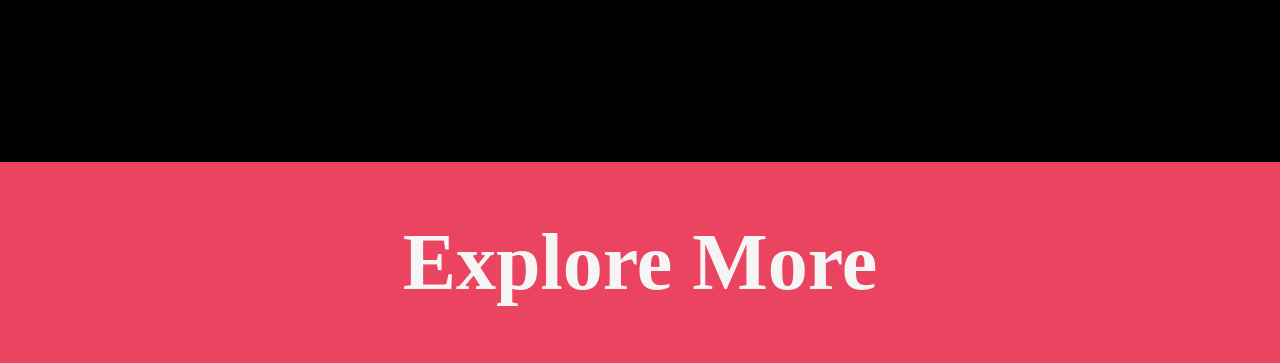
==== commit 6bf2ede4: "[feature] improved interface and more features introduced" ====
--- a/home.html
+++ b/home.html
@@ -21,16 +21,15 @@
         </video>
         <div class="main-content">
             <div class="title">
-                <h1 style="font-family:'Space Grotesk'; font-size:60px;">Welcome to</h1>
-                <div style="display:flex; gap:40px; align-items: center; justify-content: flex-end;">
-                    <h1 style="font-family:'Space Grotesk'; font-size:120px; margin-bottom:50px;">Framstad</h1>
-                </div>
+                <h1 style="font-family:'Space Grotesk'; font-size:50px;">Welcome to</h1>
+                <h1 style="font-family:'Space Grotesk'; font-size:100px;">Framstad</h1>
+
+                <img src="resources/imgs/Document.png" id="flag" width=450px style="border-radius:20px;">
                 
             </div>
             <div class="slider">
                 <div class="overlay">
                     <h1>Your Life's Destiny</h1>
-                    <p>Framstad is a highly developed country with unparalleled opportunities for growth and prosperity.</p>
                 </div>
                 <div class="track">
                     <img src="resources/narrative_imgs/img1.jpg" />
@@ -50,9 +49,14 @@
                 </div>
             </div>
 
+            <div class="quote" id="quote2">
+                <h3>Globally, infrastructure is a bottleneck; in Framstad, it’s a catalyst. Our HyperSpace™ tech enables a network that doesn't just react—it anticipates.</h3>
+                <h4>— Vladimir Gulkarov, CEO & Co-Founder, Hyper.inc</h4>
+            </div>
+
             <div class="head1">
                 <div class="text">
-                    <h1>The Future, Engineered Locally</h1>
+                    <h1><b style="background-color: rgb(157, 68, 240);">The Future,</b> <b style="background-color: rgb(157, 68, 240);">Engineered Locally</b></h1>
                     <p>Framstad is more than a nation; it is the world's living laboratory. From carbon-neutral data centers to AI-driven maritime tech, we are building the blueprints for tomorrow.</p>
                     <div class="buttons">
                         <h2 id="button1">Explore our Tech Ecosystem</h2>
@@ -62,17 +66,18 @@
                 <img src="resources/mc_images/z10.png" width="400px">
             </div>
 
+
             <div class="head2">
                 <img src="resources/mc_images/z7.png" width="250px">
                 <div class="text">
-                    <h1>Silicon <b>Fjord</b></h1>
+                    <h1><b style="">Silicon Fjord</b></h1>
                     <p>Framstad hosts the highest density of tech startups per capita in Northern Europe. Our regulatory "Sandboxes" allow companies to test autonomous transport and drone delivery in real-world environments.</p>
                 </div>
             </div>
 
             <div class="head3">
                 <div class="text">
-                    <h1>Deep Green Tech</h1>
+                    <h1><b style="">Deep Green Tech</b></h1>
                     <p>We believe sustainability is a technical challenge. Framstad is home to the world’s most efficient sub-zero server farms, cooled by the natural depths of our surrounding waters.</p>
                 </div>
                 <img src="resources/mc_images/z15.png" width="250px">
@@ -80,13 +85,16 @@
             </div>
 
             <div class="buttons">
-                <h2 style="margin-left:auto; margin-right:auto; max-width: 380px; background-color: rgb(56, 168, 34);" id="button1">Learn more about sustainability</h2>
+                <h2 id="sustainabilityButton" style="margin-left:auto; margin-right:auto; max-width: 380px; background-color: rgb(56, 168, 34);">Learn more about sustainability</h2>
             </div>
 
             <div class="head4">
                 <div class="text">
                     <h1>Life at the Speed of Light</h1>
                     <p>In Framstad, bureaucracy is invisible. From voting to healthcare, our secure blockchain-based 'Citizen Portal' ensures that your time is spent creating, not waiting in line.</p>
+                    <div class="buttons">
+                        <h2 id="industryButton" style="max-width: 380px; background-color: rgb(42, 186, 188);">Learn more about industries</h2>
+                    </div>
                 </div>
                 <img src="resources/mc_images/z13.png" width="400px">
             </div>
@@ -99,9 +107,6 @@
 
 
             <button class="explore-more">Explore More</button>
-            <br>
-            <br>
-            <br>
         </div>
         
         <script src="script.js"></script>
--- a/home_style.css
+++ b/home_style.css
@@ -56,15 +56,21 @@
 }
 
 .title {
-    position: relative;
-    justify-self: center;
+    display: flex;
+    flex-direction: column;
+    align-items: center;
+
+    text-align:start;
+    align-self: center;
     margin-top: 200px;
+
 }
 
 .title h1 {
-    margin: 0;
-    z-index: 1;
-}
+    max-width: 700px;
+    margin: 0;
+}
+
 
 .logo {
     display: flex;
@@ -150,15 +156,12 @@
 
 .overlay h1 {
     font-family: 'Space Grotesk';
+    background-color: rgb(40, 87, 255);
     width: 100vw;
     font-size: 100px;
     margin: 0;
 }
 
-.overlay p {
-    margin-left: 10px;
-    font-size: 20px;
-}
 
 .track {
     display: flex;
@@ -169,6 +172,7 @@
 .track img {
     height: 800px;
     flex-shrink: 0;
+    filter: grayscale(100%);
 }
 
 .info-section {
@@ -186,50 +190,31 @@
     font-size: 50px;
 }
 
-#rotator {
-    position: relative;
-    min-width: 180px;
-    font-weight: 600;
-}
-
-#rotator::after {
-    content: "student";
-    animation: rotate-text 3s steps(1, end) infinite;
-    display: inline-block;
-    background-color: rgb(255, 0, 0);
-    padding: 0 8px;
-    border-radius: 3px;
-}
-
-@keyframes rotate-text {
-    0% { content: "student"; }
-    33% { content: "doctor"; }
-    66% { content: "startup founder"; }
-    100% { content: "student"; }
-}
-
 .explore-more {
     display: block;
-    margin: 100px auto 150px auto;
-    padding: 15px 40px;
-    font-size: 18px;
+    background-color: rgb(234, 68, 96);
+
+    margin-top: 200px;
+    margin-left: auto;
+    margin-right: auto;
+    width: 100vw;
+    margin-left: calc(-50vw + 50%);
+    padding: 55px 40px;
+    font-size: 80px;
+    font-weight: bolder;
     font-family: 'Space Grotesk';
-    background-color: rgb(112, 112, 228);
+    
     color: whitesmoke;
     border: none;
-    border-radius: 100px;
     cursor: pointer;
-    transition: background-color 0.3s;
-}
-
-.explore-more:hover {
-    background-color: rgb(136, 180, 235);
-}
+}
+
+
 .head1 {
     display: flex;
     align-items: center;
     gap: 40px;
-    margin-top: 200px;
+    margin-top: 70px;
 
     margin-left: 20px;
     margin-right: 20px;
@@ -311,8 +296,13 @@
     gap: 40px;
     margin-top: 300px;
 
-    margin-left: 20px;
-    margin-right: 20px;
+    padding-top:30px;
+    padding-bottom: 30px;
+
+    padding-left: 20px;
+    padding-right: 20px;
+
+    background-color: rgb(0, 87, 180);
 }
 .head4 .text {
     font-family: "Space Grotesk";
@@ -376,6 +366,27 @@
     margin-top: 100px;
 }
 
+#quote2 {
+    margin-top: 300px;
+}
+
+#quote2::after {
+    content: '"';
+    position: absolute;
+    bottom: 120px;
+    font-family: sans-serif;
+    font-size: 80px;
+}
+
+#quote2::before {
+    content: '"';
+    position: absolute;
+    left: 980px;
+    top: 80px;
+    font-family: sans-serif;
+    font-size: 80px;
+}
+
 
 .buttons {
     display: flex;
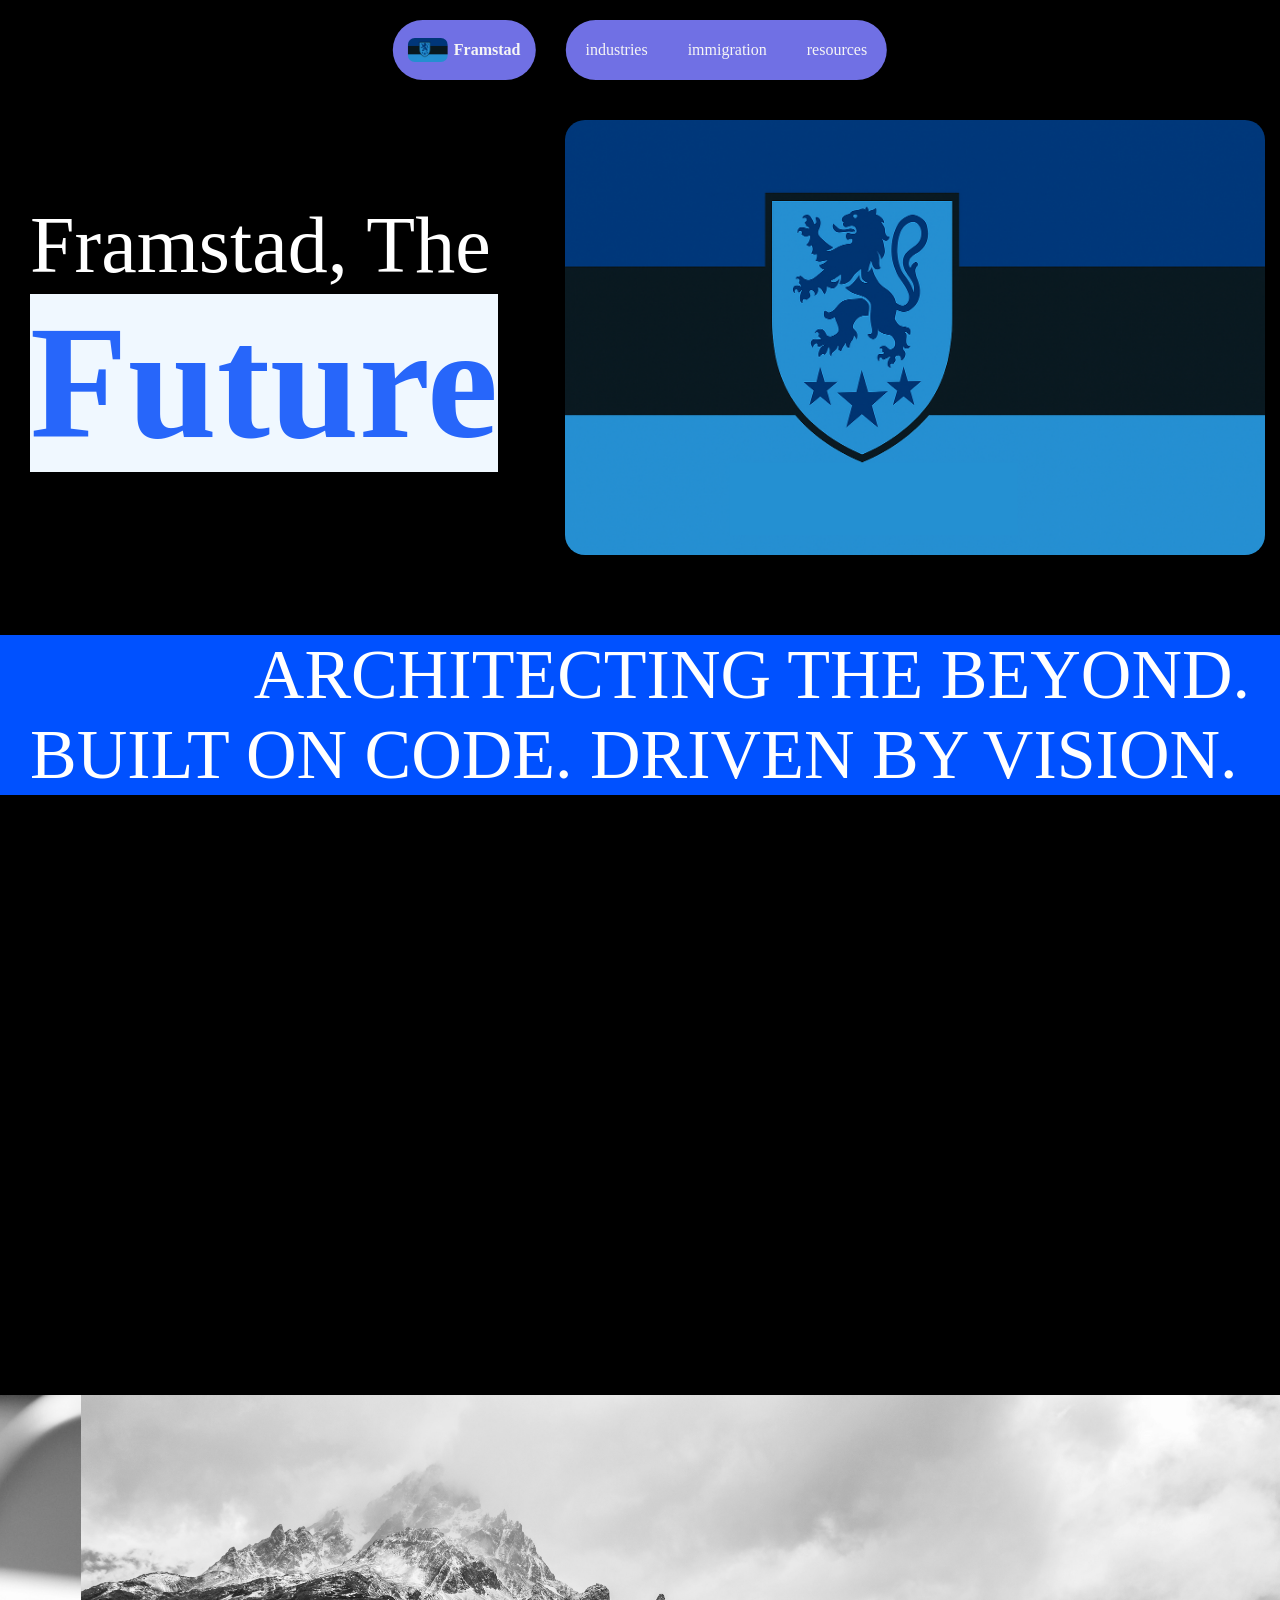
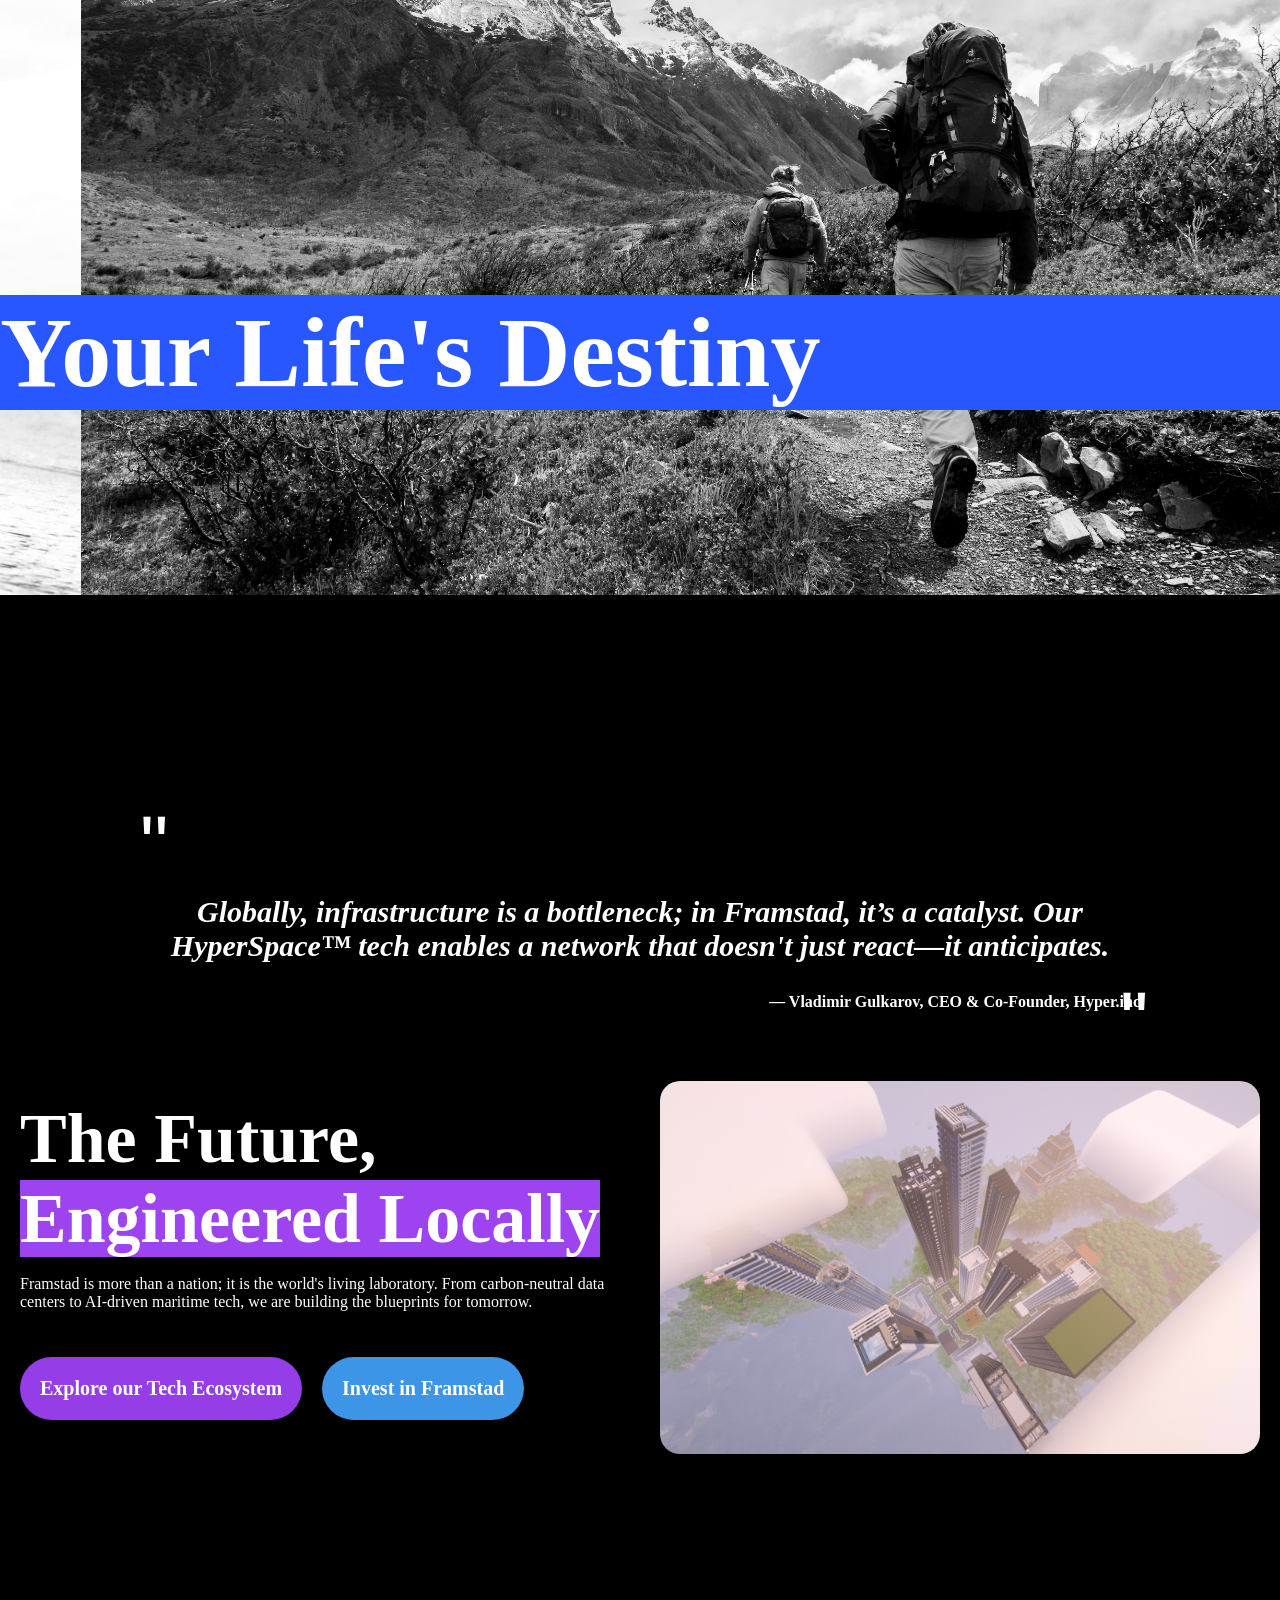
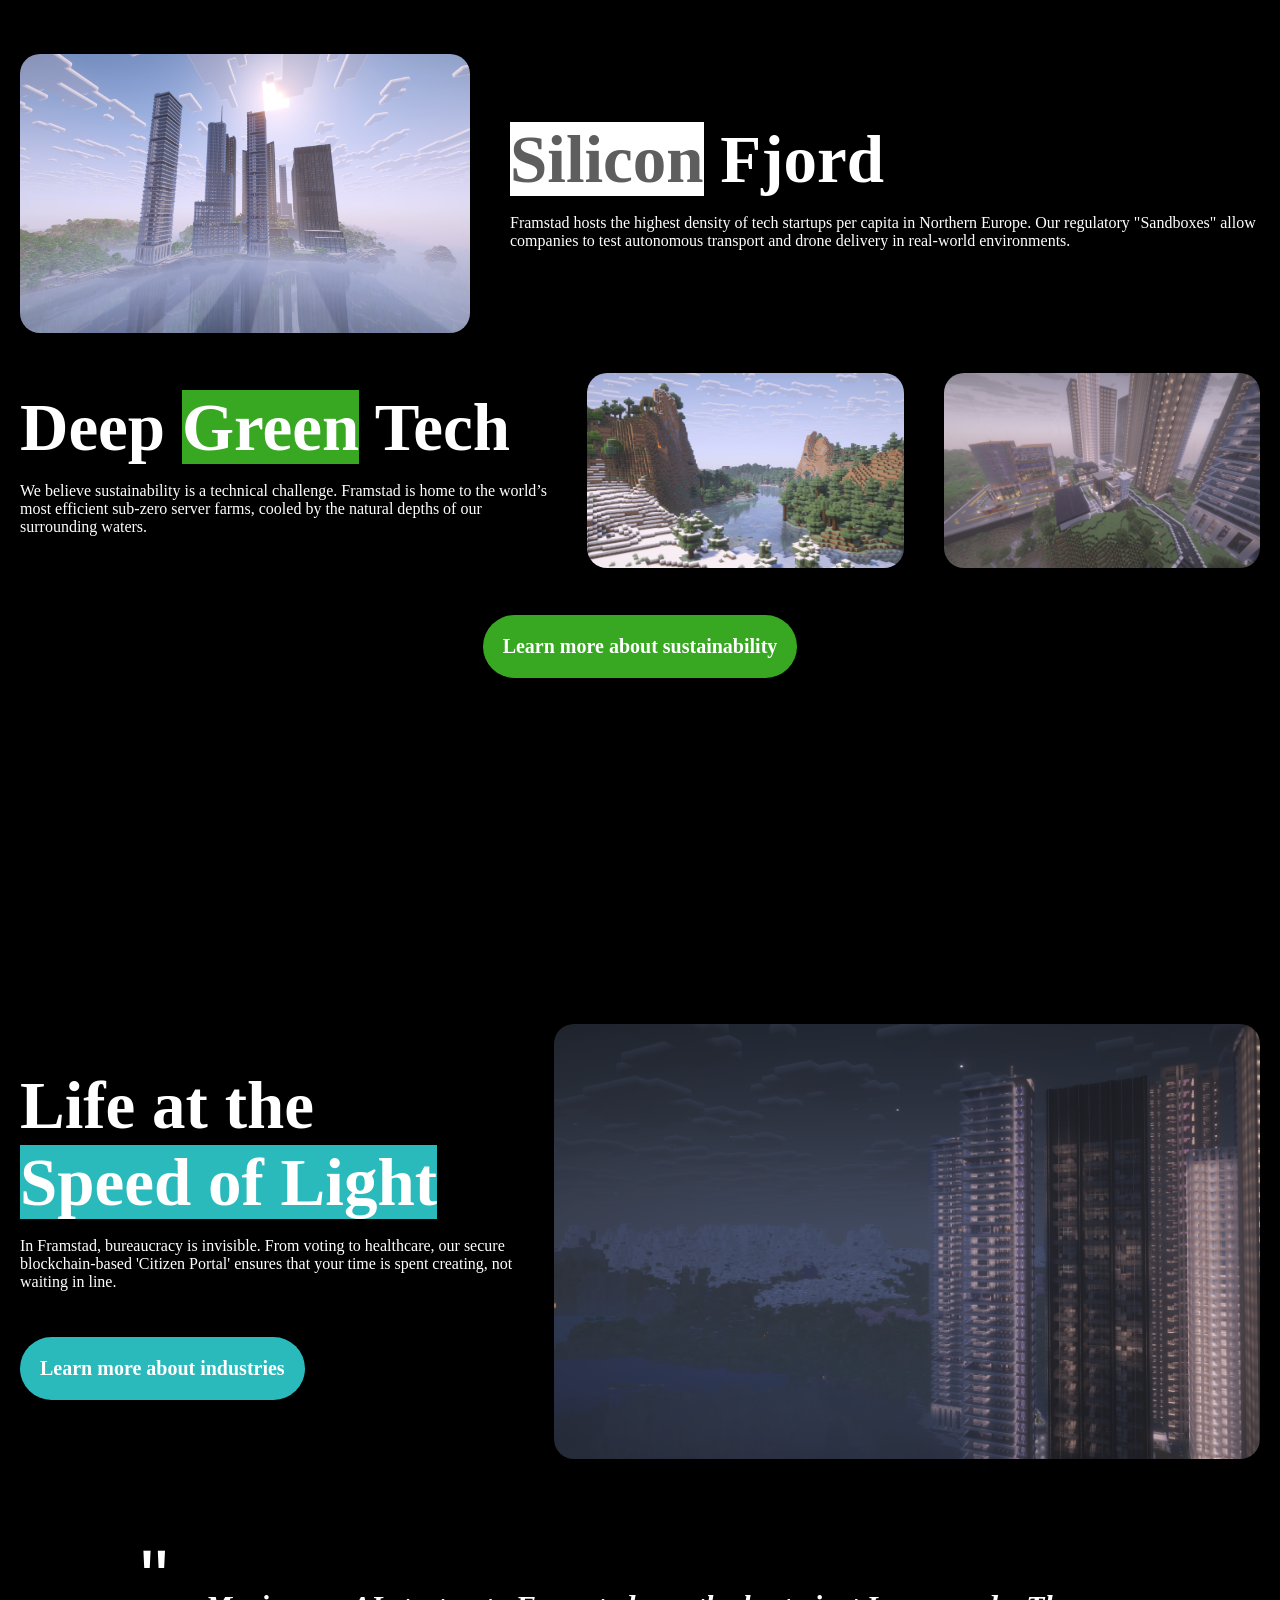
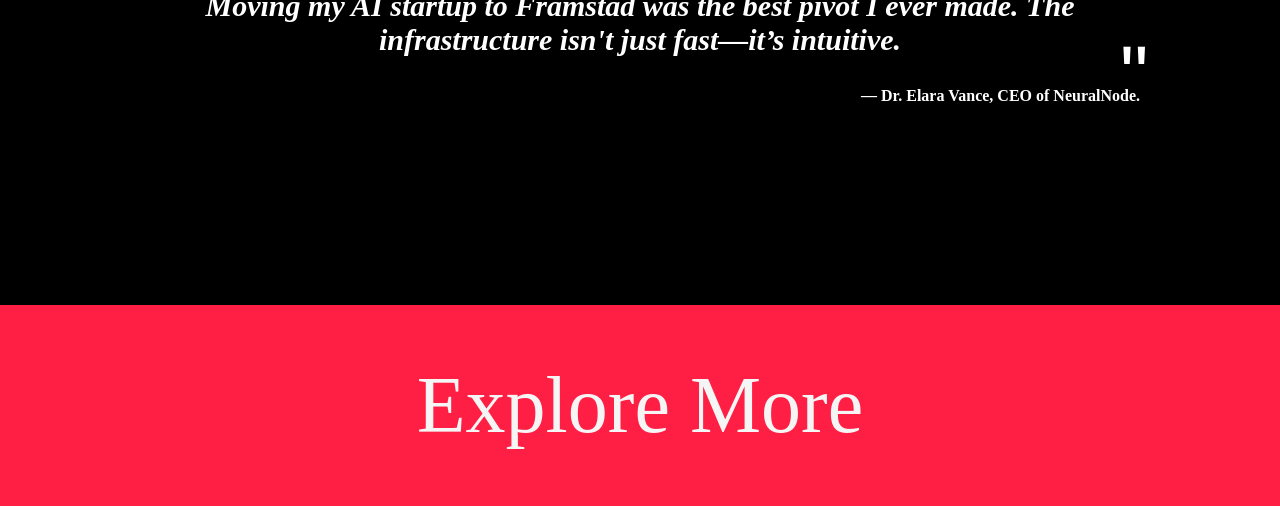
==== commit df2410e5: "[feature] visual enhancements and finished immigration sub-page" ====
--- a/home.html
+++ b/home.html
@@ -16,17 +16,26 @@
                 <a href="title_pages/resources.html">resources</a>
             </div>
         </div>
-        <video class="title-video" autoplay muted loop>
+        <!-- <video class="title-video" autoplay muted loop>
             <source src="resources/vids/14523608_3840_2160_30fps.mp4" type="video/mp4">
-        </video>
+        </video> -->
         <div class="main-content">
             <div class="title">
+                <h1>Framstad, The <b style="font-size: 160px; color: rgb(39, 102, 250); background-color: aliceblue;">Future</b></h1>
+                <img src="resources/imgs/Document.png" id="flag" width=700px style="border-radius:20px;">
+            </div>
+            <div class="slogan">
+                ARCHITECTING THE BEYOND.
+            </div>
+            <div class="slogan" id="slogan2">
+                BUILT ON CODE. DRIVEN BY VISION.
+            </div>
+            <!--
                 <h1 style="font-family:'Space Grotesk'; font-size:50px;">Welcome to</h1>
                 <h1 style="font-family:'Space Grotesk'; font-size:100px;">Framstad</h1>
 
-                <img src="resources/imgs/Document.png" id="flag" width=450px style="border-radius:20px;">
                 
-            </div>
+            </div> -->
             <div class="slider">
                 <div class="overlay">
                     <h1>Your Life's Destiny</h1>
@@ -56,7 +65,7 @@
 
             <div class="head1">
                 <div class="text">
-                    <h1><b style="background-color: rgb(157, 68, 240);">The Future,</b> <b style="background-color: rgb(157, 68, 240);">Engineered Locally</b></h1>
+                    <h1>The Future, <b style="background-color: rgb(157, 68, 240);">Engineered Locally</b></h1>
                     <p>Framstad is more than a nation; it is the world's living laboratory. From carbon-neutral data centers to AI-driven maritime tech, we are building the blueprints for tomorrow.</p>
                     <div class="buttons">
                         <h2 id="button1">Explore our Tech Ecosystem</h2>
@@ -70,14 +79,14 @@
             <div class="head2">
                 <img src="resources/mc_images/z7.png" width="250px">
                 <div class="text">
-                    <h1><b style="">Silicon Fjord</b></h1>
+                    <h1><b style="color:rgb(94, 94, 94); background-color: white;">Silicon</b> Fjord</h1>
                     <p>Framstad hosts the highest density of tech startups per capita in Northern Europe. Our regulatory "Sandboxes" allow companies to test autonomous transport and drone delivery in real-world environments.</p>
                 </div>
             </div>
 
             <div class="head3">
                 <div class="text">
-                    <h1><b style="">Deep Green Tech</b></h1>
+                    <h1>Deep <b style="background-color: rgb(56, 168, 34);">Green</b> Tech</h1>
                     <p>We believe sustainability is a technical challenge. Framstad is home to the world’s most efficient sub-zero server farms, cooled by the natural depths of our surrounding waters.</p>
                 </div>
                 <img src="resources/mc_images/z15.png" width="250px">
@@ -88,9 +97,10 @@
                 <h2 id="sustainabilityButton" style="margin-left:auto; margin-right:auto; max-width: 380px; background-color: rgb(56, 168, 34);">Learn more about sustainability</h2>
             </div>
 
+
             <div class="head4">
                 <div class="text">
-                    <h1>Life at the Speed of Light</h1>
+                    <h1>Life at the <br><b style="background-color: rgb(42, 186, 188);">Speed of Light</b></h1>
                     <p>In Framstad, bureaucracy is invisible. From voting to healthcare, our secure blockchain-based 'Citizen Portal' ensures that your time is spent creating, not waiting in line.</p>
                     <div class="buttons">
                         <h2 id="industryButton" style="max-width: 380px; background-color: rgb(42, 186, 188);">Learn more about industries</h2>
--- a/home_style.css
+++ b/home_style.css
@@ -43,34 +43,45 @@
     }
 }
 
-.title-video {
-    position: fixed;
-    top: 0;
-    left: 0;
-    width: 100vw;
-    height: 100vh;
-    object-fit: cover;
-    z-index: -1;
-    opacity: 1;
-    transition: opacity 0.8s ease-in-out;
-}
+
+
+.slogan {
+    font-family: "Space Grotesk";
+    font-size: 70px;
+    text-align: right;
+    padding-right: 30px;
+    margin:0;
+    margin-top: 80px;
+
+    background-color: rgb(0, 81, 255);
+}
+#slogan2 {
+    margin:0;
+    margin-bottom: 500px;
+    text-align: left;
+    padding-left: 30px;
+}
+
+
 
 .title {
-    display: flex;
-    flex-direction: column;
+
+    display: flex;
+    flex-direction: row;
     align-items: center;
 
     text-align:start;
     align-self: center;
-    margin-top: 200px;
-
-}
-
+    margin-top: 120px;
+    margin-left: 30px;
+    margin-right: 15px;
+}
 .title h1 {
-    max-width: 700px;
-    margin: 0;
-}
-
+    font-family: "Space Grotesk";
+    font-weight: normal;
+    font-size: 80px;
+    margin: 0;
+}
 
 .logo {
     display: flex;
@@ -192,7 +203,7 @@
 
 .explore-more {
     display: block;
-    background-color: rgb(234, 68, 96);
+    background-color: rgb(255, 30, 68);
 
     margin-top: 200px;
     margin-left: auto;
@@ -201,7 +212,6 @@
     margin-left: calc(-50vw + 50%);
     padding: 55px 40px;
     font-size: 80px;
-    font-weight: bolder;
     font-family: 'Space Grotesk';
     
     color: whitesmoke;
@@ -225,7 +235,6 @@
 }
 .head1 .text h1 {
     margin: 0;
-    font-weight: bolder;
     font-size: 70px;
 }
 .head1 img {
@@ -251,7 +260,6 @@
 }
 .head2 .text h1 {
     margin: 0;
-    font-weight: bolder;
     font-size: 67px;
 }
 .head2 img {
@@ -278,7 +286,6 @@
 }
 .head3 .text h1 {
     margin: 0;
-    font-weight: bolder;
     font-size: 67px;
 }
 .head3 img {
@@ -301,8 +308,6 @@
 
     padding-left: 20px;
     padding-right: 20px;
-
-    background-color: rgb(0, 87, 180);
 }
 .head4 .text {
     font-family: "Space Grotesk";
@@ -310,7 +315,6 @@
 }
 .head4 .text h1 {
     margin: 0;
-    font-weight: bolder;
     font-size: 67px;
 }
 .head4 img {
